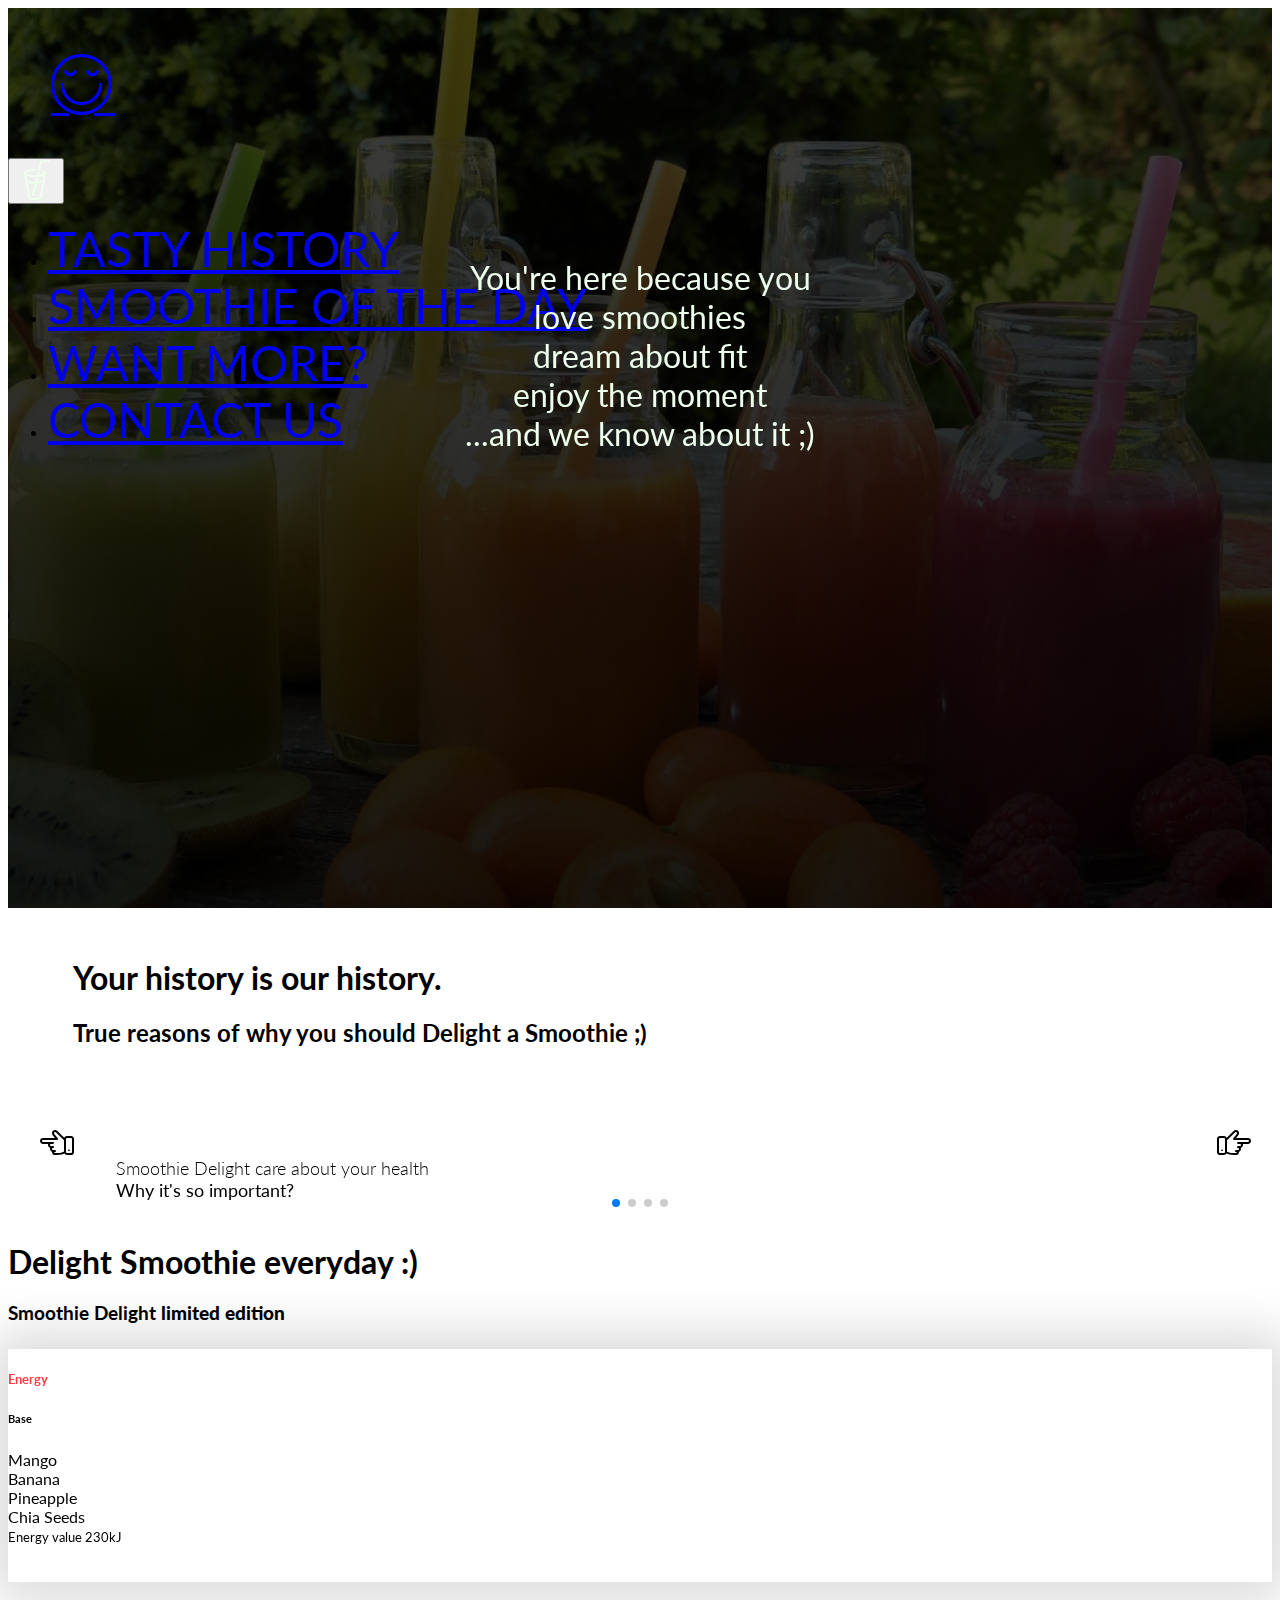
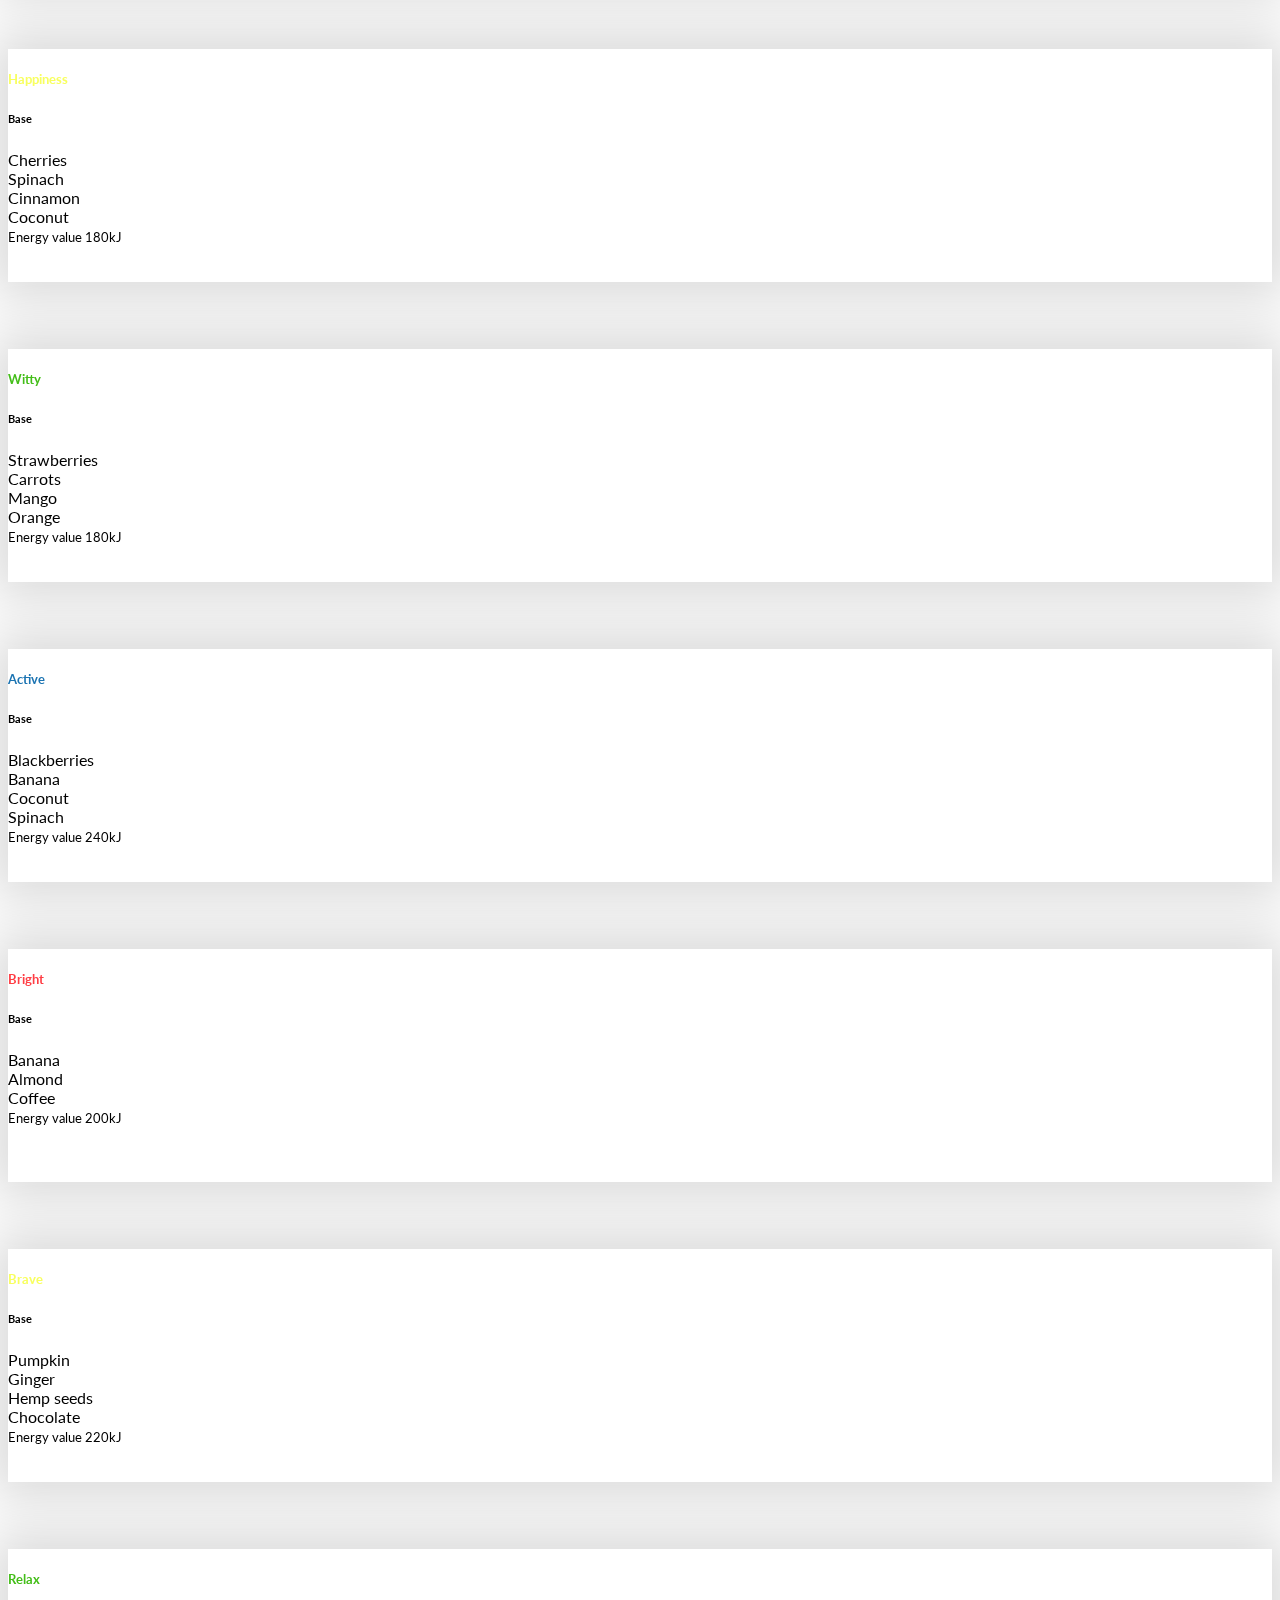
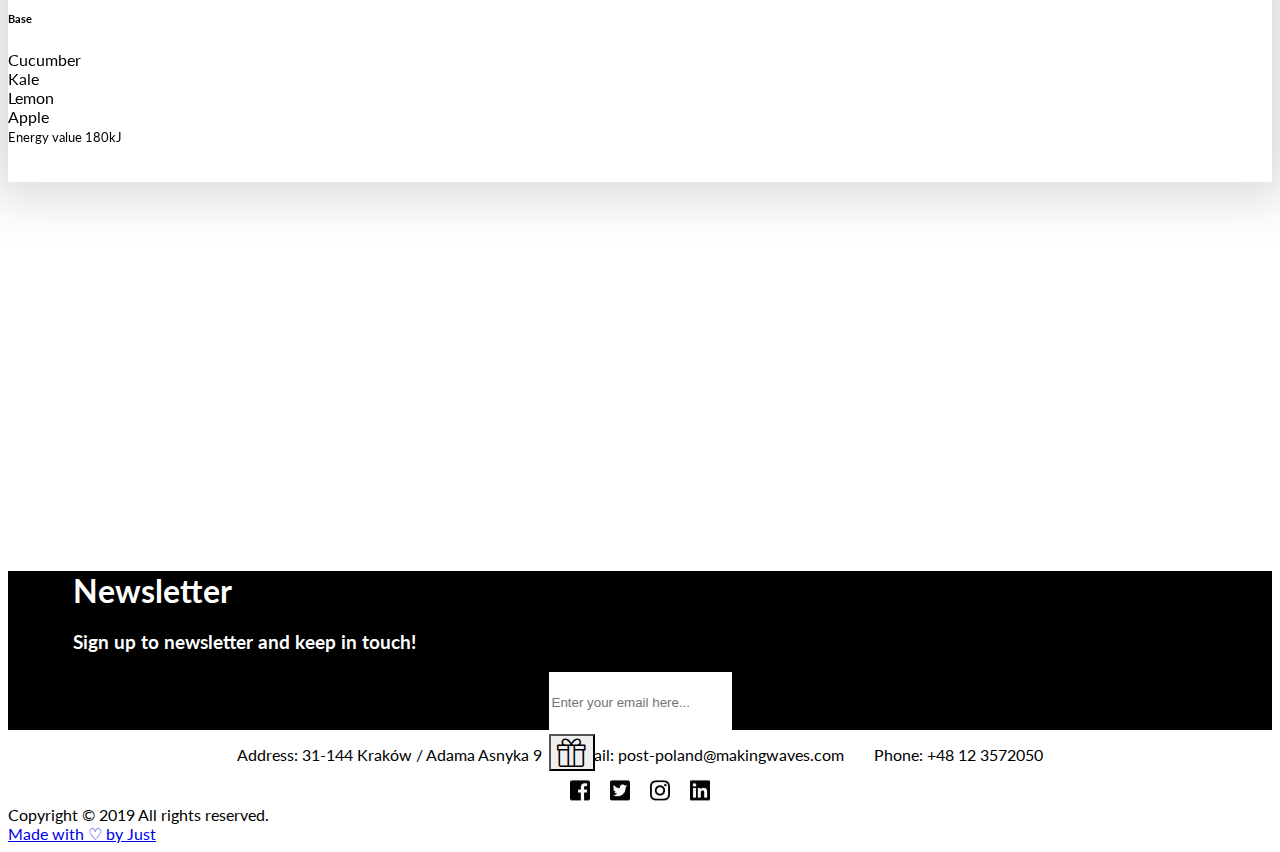
==== Task-1-Design-&-Code/index.html @ 05c93816 "first commit" ====
<!DOCTYPE html>
<html lang="en">
<head>
    <meta charset="UTF-8">
    <meta name="viewport" content="width=device-width, initial-scale=1, shrink-to-fit=no">
    <meta http-equiv="X-UA-Compatible" content="ie=edge">
    <title>Smoothie Delight!</title>

    <link rel="stylesheet" href="https://stackpath.bootstrapcdn.com/bootstrap/4.2.1/css/bootstrap.min.css"
          integrity="sha384-GJzZqFGwb1QTTN6wy59ffF1BuGJpLSa9DkKMp0DgiMDm4iYMj70gZWKYbI706tWS" crossorigin="anonymous">
    <link rel="stylesheet" href="css/swiper.min.css">
    <link rel="stylesheet" href="linearicons_coders/css/linearicons.css">
    <link rel="stylesheet" href="https://fonts.googleapis.com/css?family=Lato:300,700&amp;subset=latin-ext">
    <link rel="stylesheet" href="css/layout.css">
    <link rel="stylesheet" href="css/component.css">

</head>
<body>

<header class="l-header">
    <nav class="c-navbar navbar navbar-expand-lg">
        <a class="navbar-brand" href="#"><span class="linearicons-dream h-logo-icon"></span></a>
        <button class="navbar-toggler" type="button" data-toggle="collapse" data-target="#menu"
                aria-controls="menu" aria-expanded="false" aria-label="Toggle navigation">
            <span class="h-menu-btn linearicons-glass2"></span>
        </button>
        <div class="collapse navbar-collapse col-10 justify-content-end" id="menu">
            <ul class="navbar-nav">
                <li class="nav-item">
                    <a class="nav-link h-menu-link1" href="#l-section-second">Tasty history</a>
                </li>
                <li class="nav-item">
                    <a class="nav-link h-menu-link2" href="#l-section-third">Smoothie of the day</a>
                </li>
                <li class="nav-item">
                    <a class="nav-link h-menu-link3" href="#l-section-fourth">Want more?</a>
                </li>
                <li class="nav-item">
                    <a class="nav-link h-menu-link4" href="#l-section-fifth">Contact us</a>
                </li>
            </ul>
        </div>
    </nav>
</header>
<section class="l-section-first">
    <div class="introduction">
        <span class="is-intro-text-start">You're here because you </span>
        <span class="is-reason-1">love smoothies</span>
        <span class="is-reason-2">dream about fit</span>
        <span class="is-reason-3">enjoy the moment</span>
        <span class="is-intro-text-end rollIn">...and we know about it ;)</span>
    </div>
</section>
<section class="l-section-second" id="l-section-second">
    <div class="c-product-benefits-title">
        <h1>Your history is our history.</h1>
        <h2>True reasons of why you should Delight a Smoothie ;)</h2>
    </div>
    <div class="c-product-benefits-body">
        <!--Swiper-->
        <div class="swiper-container">
            <!-- Parallax background element -->
            <div class="bg-video">
                <video class="bg-video-content" autoplay muted loop>
                    <source src="img/Innocent_Smoothies.mp4" type="video/mp4">
                </video>
            </div>
            <div class="swiper-wrapper">
                <div class="swiper-slide">
                    <!-- Each slide has parallax title -->
                    <div class="h1 title" data-swiper-parallax="-100">Smoothie Delight care about your health</div>
                    <!-- Parallax subtitle -->
                    <div class="h2 subtitle" data-swiper-parallax="-200">Why it's so important?</div>
                    <!-- And parallax text with custom transition duration -->
                    <div class="h3 text" data-swiper-parallax="-300" data-swiper-parallax-duration="600">
                        <p> Research tells us that 75% of Americans don’t eat enough fruits and veggies. </p>
                        <p>Our Smoothies are a great way to boost our servings of both.</p>
                    </div>
                </div>
                <div class="swiper-slide">
                    <!-- Each slide has parallax title -->
                    <div class="h1 title" data-swiper-parallax="-100">Need a weight-control? <p>Smoothie Delight will
                        help you slim down.</p>
                    </div>
                    <!-- Parallax subtitle -->
                    <div class="h2 subtitle" data-swiper-parallax="-200">We know how to do it.</div>
                    <!-- And parallax text with custom transition duration -->
                    <div class="h3 text" data-swiper-parallax="-300" data-swiper-parallax-duration="600">
                        <p>'If I’m feeling bloated and need a natural detox cleanse, I’ll replace 1 to 2 meals a day
                            with detox Smoothies Delight and more often than not, I can really lose weight fast.' Said
                            Audrey,
                            one of many people who we asked about their idea of keeping a good figure.
                        </p>
                    </div>
                    <!--https://loseweightbyeating.com/detox-smoothie-recipes-weight-loss-cleanse/-->
                    <!-- And parallax text with custom transition duration -->
                </div>

                <div class="swiper-slide">
                    <!-- Each slide has parallax title -->
                    <div class="h1 title" data-swiper-parallax="-100">Delicious! Smoothie for everyone :)</div>
                    <!-- Parallax subtitle -->
                    <div class="h2 subtitle" data-swiper-parallax="-200">Tasty, nutritious, irreplaceable!</div>
                    <!-- And parallax text with custom transition duration -->
                    <div class="h3 text" data-swiper-parallax="-300" data-swiper-parallax-duration="600">
                        <p>Trust me I'm a cook ;)</p>
                    </div>
                </div>

                <div class="swiper-slide">
                    <!-- Each slide has parallax title -->
                    <div class="h1 title" data-swiper-parallax="-100"><p><strong>Stay alert!</strong></p>
                        <p> Don't lose your
                            chance for a <strong>Smoothie
                                Delight! </strong></p>
                    </div>

                </div>

            </div>
            <!-- If we need pagination -->
            <div class="swiper-pagination"></div>

            <!-- If we need navigation buttons -->
            <div class="swiper-button-prev"><span class="linearicons-pointer-left2"></span></div>
            <div class="swiper-button-next"><span class="linearicons-pointer-right2"></span></div>
        </div>
    </div>
</section>
<section class="l-section-third container" id="l-section-third">
    <div class="c-smoothie-delight-series-title">
        <h1>Delight Smoothie everyday :) </h1>
        <h3>Smoothie Delight <strong>limited edition</strong></h3>
    </div>
    <div class="card-deck">
        <div class="card card-1">
            <div class="card__side card__side--front card-body">
                <h5 class="card-title">Energy</h5>
                <h6 class="card-subtitle">Base</h6>
                <ul class="card-text">
                    <li>Mango</li>
                    <li>Banana</li>
                    <li>Pineapple</li>
                    <li>Chia Seeds</li>
                </ul>
                <p class="card-text">
                    <small class="text-muted">Energy value 230kJ</small>
                </p>
            </div>
            <div class="card__side card__side--back card__side--back-1"></div>
        </div>
        <div class="card card-2">
            <div class="card__side card__side--front card-body">
                <h5 class="card-title">Happiness</h5>
                <h6 class="card-subtitle">Base</h6>
                <ul class="card-text">
                    <li>Cherries</li>
                    <li>Spinach</li>
                    <li>Cinnamon</li>
                    <li>Coconut</li>
                </ul>
                <p class="card-text">
                    <small class="text-muted">Energy value 180kJ</small>
                </p>
                <div class="card__side card__side--back card__side--back-2"></div>
            </div>
        </div>
        <div class="card card-3">
            <div class="card__side card__side--front card-body">
                <h5 class="card-title">Witty</h5>
                <h6 class="card-subtitle">Base</h6>
                <ul class="card-text">
                    <li>Strawberries</li>
                    <li>Carrots</li>
                    <li>Mango</li>
                    <li>Orange</li>
                </ul>
                <p class="card-text">
                    <small class="text-muted">Energy value 180kJ</small>
                </p>
                <div class="card__side card__side--back card__side--back-3"></div>
            </div>
        </div>
        <div class="card card-4">
            <div class="card__side card__side--front card-body">
                <h5 class="card-title">Active</h5>
                <h6 class="card-subtitle">Base</h6>
                <ul class="card-text">
                    <li>Blackberries</li>
                    <li>Banana</li>
                    <li>Coconut</li>
                    <li>Spinach</li>
                </ul>
                <p class="card-text">
                    <small class="text-muted">Energy value 240kJ</small>
                </p>
                <div class="card__side card__side--back card__side--back-4"></div>
            </div>
        </div>
        <div class="card card-5">
            <div class="card__side card__side--front card-body">
                <h5 class="card-title">Bright</h5>
                <h6 class="card-subtitle">Base</h6>
                <ul class="card-text">
                    <li>Banana</li>
                    <li>Almond</li>
                    <li>Coffee</li>
                </ul>
                <p class="card-text">
                    <small class="text-muted">Energy value 200kJ</small>
                </p>
                <div class="card__side card__side--back card__side--back-5"></div>
            </div>
        </div>
        <div class="card card-6">
            <div class="card__side card__side--front card-body">
                <h5 class="card-title">Brave</h5>
                <h6 class="card-subtitle">Base</h6>
                <ul class="card-text">
                    <li>Pumpkin</li>
                    <li>Ginger</li>
                    <li>Hemp seeds</li>
                    <li>Chocolate</li>
                </ul>
                <p class="card-text">
                    <small class="text-muted">Energy value 220kJ</small>
                </p>
                <div class="card__side card__side--back card__side--back-6"></div>
            </div>
        </div>
        <div class="card card-7">
            <div class="card__side card__side--front card-body">
                <h5 class="card-title">Relax</h5>
                <h6 class="card-subtitle">Base</h6>
                <ul class="card-text">
                    <li>Cucumber</li>
                    <li>Kale</li>
                    <li>Lemon</li>
                    <li>Apple</li>
                </ul>
                <p class="card-text">
                    <small class="text-muted">Energy value 180kJ</small>
                </p>
                <div class="card__side card__side--back card__side--back-7"></div>
            </div>
        </div>
    </div>
    <!--More info: https://helloglow.co/7-days-of-healthy-smoothies-for-breakfast/-->


    <!--    <div class="row l-section-third-holder">-->
    <!--        <h1 class="c-product-presentation">Delight Smoothie of the day</h1>-->
    <!--        <div class="col-lg-6">-->
    <!--            <div class="card card-1">-->
    <!--                <div class="card-side card-side-front">front</div>-->
    <!--                <div class="card-side card-side-back">back</div>-->
    <!--            </div>-->
    <!--            <div class="col-lg-6">-->
    <!--                <div class="card card-1">-->
    <!--                    <div class="card-side card-side-front">front</div>-->
    <!--                    <div class="card-side card-side-back">back</div>-->
    <!--                </div>-->
    <!--            </div>-->
    <!--        </div>-->

    <!--    </div>-->
</section>
<section class="l-section-fourth container-fluid" id="l-section-fourth">
    <div class="parallax"></div>

    <div class="newsletter row">
        <div class="col-6 c-smoothie-delight-newsletter-section">
            <h1>Newsletter</h1>
            <h3>Sign up to newsletter and keep in touch!</h3>
        </div>
        <div class="col-6">
            <div class="row submit-section">
                <div class="col-6 d-flex">
                    <input class="form-control" id="newsletter-email" placeholder="Enter your email here..."
                           aria-label="Enter your email here..." type="text" name="NewsletterEmail" value="">
                    <div class="newsletter-button-container">
                        <button class="btn btn-sm btn-outline-light" aria-hidden="true"
                                id="newsletter-subscribe-button" aria-describedby="newsletter-subscribe-button"
                                type="button">
                            <span class="linearicons-gift"></span>
                        </button>
                    </div>
                </div>
            </div>
        </div>
    </div>
</section>
<footer class="l-section-fifth" id="l-section-fifth">

    <div id="footer-block-about-us" class="footer-block-about-us">

        <ul class="address-container">
            <li class="address-item">
                <span>Address:</span>
                <span>31-144 Kraków / Adama Asnyka 9</span>
            </li>
            <li class="address-item">
                <span>Email: post-poland@makingwaves.com</span>
            </li>
            <li class="address-item">
                <span>Phone: +48 12 3572050</span>
            </li>
        </ul>
    </div>
    <ul class="c-socials">
        <li class="c-soc-icon facebook">
            <a href="https://www.facebook.com/MakingWavesPolska/" rel="noopener" target="_blank"
               title="Facebook">
                <img class="img-fluid socicon-facebook" src="img/fb.jpg" alt="Facebook">
            </a>
        </li>
        <li class="c-soc-icon twitter">
            <a href="https://twitter.com/making_waves" rel="noopener" target="_blank" title="Twitter">
                <img class="img-fluid socicon-twitter" src="img/tw.jpg" alt="Facebook">

            </a>
        </li>
        <li class="c-soc-icon instagram">
            <a href="https://www.instagram.com/makingwaves_pl/?utm_source=ig_profile_share&igshid=bmlgvrg6uyc"
               rel="noopener" target="_blank" title="Instagram">
                <img class="img-fluid socicon-instagram" src="img/inst.jpg" alt="Facebook">

            </a>
        </li>
        <li class="c-soc-icon linkedin">
            <a href="https://www.linkedin.com/company/making-waves-international/" rel="noopener" target="_blank"
               title="Linkedin">
                <img class="img-fluid socicon-instagram" src="img/ln.jpg" alt="Facebook">

            </a>
        </li>

    </ul>
    <div class="row footer-end">
        <span class="footer-disclaimer">Copyright &copy; 2019 All rights reserved.</span>
        <div class="company-name">
            <a href="https://justynalachcik.github.io/" target="_blank"> Made with ♡ by Just </a>
        </div>
    </div>
</footer>


<!--Scripts-->
<script src="js/public.js"></script>
<script src="js/swiper.min.js"></script>
<script>
    let swiper = new Swiper('.swiper-container', {
        speed: 600,
        parallax: true,
        pagination: {
            el: '.swiper-pagination',
            clickable: true,
        },
        autoplay: {
            delay: 10000,
        },
        navigation: {
            nextEl: '.linearicons-pointer-right2',
            prevEl: '.linearicons-pointer-left2',
        },
    });
</script>
<script type="text/javascript">
    let number = 0;

    $(document).ready(function () {
        $(window).on('scroll', function () {
            $('.l-header').toggleClass('hide', $(window).scrollTop() > number);
            nubmer = $(window).scrollTop();
        })
    });
</script>
<!-- Bootstrap -->
<script src="https://code.jquery.com/jquery-3.3.1.slim.min.js"
        integrity="sha384-q8i/X+965DzO0rT7abK41JStQIAqVgRVzpbzo5smXKp4YfRvH+8abtTE1Pi6jizo"
        crossorigin="anonymous"></script>
<script src="https://cdnjs.cloudflare.com/ajax/libs/popper.js/1.14.6/umd/popper.min.js"
        integrity="sha384-wHAiFfRlMFy6i5SRaxvfOCifBUQy1xHdJ/yoi7FRNXMRBu5WHdZYu1hA6ZOblgut"
        crossorigin="anonymous"></script>
<script src="https://stackpath.bootstrapcdn.com/bootstrap/4.2.1/js/bootstrap.min.js"
        integrity="sha384-B0UglyR+jN6CkvvICOB2joaf5I4l3gm9GU6Hc1og6Ls7i6U/mkkaduKaBhlAXv9k"
        crossorigin="anonymous"></script>
</body>
</html>
---- Task-1-Design-&-Code/linearicons_coders/css/linearicons.css ----
@font-face {
  font-family: 'Linearicons';
  // src:  url('fonts/Linearicons.eot?4t1dgh');
  // src:  url('fonts/Linearicons.eot?4t1dgh#iefix') format('embedded-opentype'),
  // url('fonts/Linearicons.ttf?4t1dgh') format('truetype'),
  // url('fonts/Linearicons.woff?4t1dgh') format('woff'),
  // url('fonts/Linearicons.svg?4t1dgh#Linearicons') format('svg');
  font-weight: normal;
  font-style: normal;

  src: url(../fonts/Linearicons.eot); /* For IE6-8 */
  src: local('Linearicons'),
  local('Linearicons'),
  url(../fonts/Linearicons.woff) format('woff'),
  url(../fonts/Linearicons.ttf) format('truetype');
}

.linearicons,

[class^="linearicons-"], [class*=" linearicons-"] {
  /* use !important to prevent issues with browser extensions that change fonts */
  font-family: 'Linearicons' !important;
  speak: none;
  font-style: normal;
  font-weight: normal;
  font-variant: normal;
  text-transform: none;
  line-height: 1;
  font-size: 30px;

  /* Better Font Rendering =========== */
  -webkit-font-smoothing: antialiased;
  -moz-osx-font-smoothing: grayscale;
}

.linearicons-home:before {
  content: "\e900";
}
.linearicons-home2:before {
  content: "\e901";
}
.linearicons-home3:before {
  content: "\e902";
}
.linearicons-home4:before {
  content: "\e903";
}
.linearicons-home5:before {
  content: "\e904";
}
.linearicons-home6:before {
  content: "\e905";
}
.linearicons-bathtub:before {
  content: "\e906";
}
.linearicons-toothbrush:before {
  content: "\e907";
}
.linearicons-bed:before {
  content: "\e908";
}
.linearicons-couch:before {
  content: "\e909";
}
.linearicons-chair:before {
  content: "\e90a";
}
.linearicons-city:before {
  content: "\e90b";
}
.linearicons-apartment:before {
  content: "\e90c";
}
.linearicons-pencil:before {
  content: "\e90d";
}
.linearicons-pencil2:before {
  content: "\e90e";
}
.linearicons-pen:before {
  content: "\e90f";
}
.linearicons-pencil3:before {
  content: "\e910";
}
.linearicons-eraser:before {
  content: "\e911";
}
.linearicons-pencil4:before {
  content: "\e912";
}
.linearicons-pencil5:before {
  content: "\e913";
}
.linearicons-feather:before {
  content: "\e914";
}
.linearicons-feather2:before {
  content: "\e915";
}
.linearicons-feather3:before {
  content: "\e916";
}
.linearicons-pen2:before {
  content: "\e917";
}
.linearicons-pen-add:before {
  content: "\e918";
}
.linearicons-pen-remove:before {
  content: "\e919";
}
.linearicons-vector:before {
  content: "\e91a";
}
.linearicons-pen3:before {
  content: "\e91b";
}
.linearicons-blog:before {
  content: "\e91c";
}
.linearicons-brush:before {
  content: "\e91d";
}
.linearicons-brush2:before {
  content: "\e91e";
}
.linearicons-spray:before {
  content: "\e91f";
}
.linearicons-paint-roller:before {
  content: "\e920";
}
.linearicons-stamp:before {
  content: "\e921";
}
.linearicons-tape:before {
  content: "\e922";
}
.linearicons-desk-tape:before {
  content: "\e923";
}
.linearicons-texture:before {
  content: "\e924";
}
.linearicons-eye-dropper:before {
  content: "\e925";
}
.linearicons-palette:before {
  content: "\e926";
}
.linearicons-color-sampler:before {
  content: "\e927";
}
.linearicons-bucket:before {
  content: "\e928";
}
.linearicons-gradient:before {
  content: "\e929";
}
.linearicons-gradient2:before {
  content: "\e92a";
}
.linearicons-magic-wand:before {
  content: "\e92b";
}
.linearicons-magnet:before {
  content: "\e92c";
}
.linearicons-pencil-ruler:before {
  content: "\e92d";
}
.linearicons-pencil-ruler2:before {
  content: "\e92e";
}
.linearicons-compass:before {
  content: "\e92f";
}
.linearicons-aim:before {
  content: "\e930";
}
.linearicons-gun:before {
  content: "\e931";
}
.linearicons-bottle:before {
  content: "\e932";
}
.linearicons-drop:before {
  content: "\e933";
}
.linearicons-drop-crossed:before {
  content: "\e934";
}
.linearicons-drop2:before {
  content: "\e935";
}
.linearicons-snow:before {
  content: "\e936";
}
.linearicons-snow2:before {
  content: "\e937";
}
.linearicons-fire:before {
  content: "\e938";
}
.linearicons-lighter:before {
  content: "\e939";
}
.linearicons-knife:before {
  content: "\e93a";
}
.linearicons-dagger:before {
  content: "\e93b";
}
.linearicons-tissue:before {
  content: "\e93c";
}
.linearicons-toilet-paper:before {
  content: "\e93d";
}
.linearicons-poop:before {
  content: "\e93e";
}
.linearicons-umbrella:before {
  content: "\e93f";
}
.linearicons-umbrella2:before {
  content: "\e940";
}
.linearicons-rain:before {
  content: "\e941";
}
.linearicons-tornado:before {
  content: "\e942";
}
.linearicons-wind:before {
  content: "\e943";
}
.linearicons-fan:before {
  content: "\e944";
}
.linearicons-contrast:before {
  content: "\e945";
}
.linearicons-sun-small:before {
  content: "\e946";
}
.linearicons-sun:before {
  content: "\e947";
}
.linearicons-sun2:before {
  content: "\e948";
}
.linearicons-moon:before {
  content: "\e949";
}
.linearicons-cloud:before {
  content: "\e94a";
}
.linearicons-cloud-upload:before {
  content: "\e94b";
}
.linearicons-cloud-download:before {
  content: "\e94c";
}
.linearicons-cloud-rain:before {
  content: "\e94d";
}
.linearicons-cloud-hailstones:before {
  content: "\e94e";
}
.linearicons-cloud-snow:before {
  content: "\e94f";
}
.linearicons-cloud-windy:before {
  content: "\e950";
}
.linearicons-sun-wind:before {
  content: "\e951";
}
.linearicons-cloud-fog:before {
  content: "\e952";
}
.linearicons-cloud-sun:before {
  content: "\e953";
}
.linearicons-cloud-lightning:before {
  content: "\e954";
}
.linearicons-cloud-sync:before {
  content: "\e955";
}
.linearicons-cloud-lock:before {
  content: "\e956";
}
.linearicons-cloud-gear:before {
  content: "\e957";
}
.linearicons-cloud-alert:before {
  content: "\e958";
}
.linearicons-cloud-check:before {
  content: "\e959";
}
.linearicons-cloud-cross:before {
  content: "\e95a";
}
.linearicons-cloud-crossed:before {
  content: "\e95b";
}
.linearicons-cloud-database:before {
  content: "\e95c";
}
.linearicons-database:before {
  content: "\e95d";
}
.linearicons-database-add:before {
  content: "\e95e";
}
.linearicons-database-remove:before {
  content: "\e95f";
}
.linearicons-database-lock:before {
  content: "\e960";
}
.linearicons-database-refresh:before {
  content: "\e961";
}
.linearicons-database-check:before {
  content: "\e962";
}
.linearicons-database-history:before {
  content: "\e963";
}
.linearicons-database-upload:before {
  content: "\e964";
}
.linearicons-database-download:before {
  content: "\e965";
}
.linearicons-server:before {
  content: "\e966";
}
.linearicons-shield:before {
  content: "\e967";
}
.linearicons-shield-check:before {
  content: "\e968";
}
.linearicons-shield-alert:before {
  content: "\e969";
}
.linearicons-shield-cross:before {
  content: "\e96a";
}
.linearicons-lock:before {
  content: "\e96b";
}
.linearicons-rotation-lock:before {
  content: "\e96c";
}
.linearicons-unlock:before {
  content: "\e96d";
}
.linearicons-key:before {
  content: "\e96e";
}
.linearicons-key-hole:before {
  content: "\e96f";
}
.linearicons-toggle-off:before {
  content: "\e970";
}
.linearicons-toggle-on:before {
  content: "\e971";
}
.linearicons-cog:before {
  content: "\e972";
}
.linearicons-cog2:before {
  content: "\e973";
}
.linearicons-wrench:before {
  content: "\e974";
}
.linearicons-screwdriver:before {
  content: "\e975";
}
.linearicons-hammer-wrench:before {
  content: "\e976";
}
.linearicons-hammer:before {
  content: "\e977";
}
.linearicons-saw:before {
  content: "\e978";
}
.linearicons-axe:before {
  content: "\e979";
}
.linearicons-axe2:before {
  content: "\e97a";
}
.linearicons-shovel:before {
  content: "\e97b";
}
.linearicons-pickaxe:before {
  content: "\e97c";
}
.linearicons-factory:before {
  content: "\e97d";
}
.linearicons-factory2:before {
  content: "\e97e";
}
.linearicons-recycle:before {
  content: "\e97f";
}
.linearicons-trash:before {
  content: "\e980";
}
.linearicons-trash2:before {
  content: "\e981";
}
.linearicons-trash3:before {
  content: "\e982";
}
.linearicons-broom:before {
  content: "\e983";
}
.linearicons-game:before {
  content: "\e984";
}
.linearicons-gamepad:before {
  content: "\e985";
}
.linearicons-joystick:before {
  content: "\e986";
}
.linearicons-dice:before {
  content: "\e987";
}
.linearicons-spades:before {
  content: "\e988";
}
.linearicons-diamonds:before {
  content: "\e989";
}
.linearicons-clubs:before {
  content: "\e98a";
}
.linearicons-hearts:before {
  content: "\e98b";
}
.linearicons-heart:before {
  content: "\e98c";
}
.linearicons-star:before {
  content: "\e98d";
}
.linearicons-star-half:before {
  content: "\e98e";
}
.linearicons-star-empty:before {
  content: "\e98f";
}
.linearicons-flag:before {
  content: "\e990";
}
.linearicons-flag2:before {
  content: "\e991";
}
.linearicons-flag3:before {
  content: "\e992";
}
.linearicons-mailbox-full:before {
  content: "\e993";
}
.linearicons-mailbox-empty:before {
  content: "\e994";
}
.linearicons-at-sign:before {
  content: "\e995";
}
.linearicons-envelope:before {
  content: "\e996";
}
.linearicons-envelope-open:before {
  content: "\e997";
}
.linearicons-paperclip:before {
  content: "\e998";
}
.linearicons-paper-plane:before {
  content: "\e999";
}
.linearicons-reply:before {
  content: "\e99a";
}
.linearicons-reply-all:before {
  content: "\e99b";
}
.linearicons-inbox:before {
  content: "\e99c";
}
.linearicons-inbox2:before {
  content: "\e99d";
}
.linearicons-outbox:before {
  content: "\e99e";
}
.linearicons-box:before {
  content: "\e99f";
}
.linearicons-archive:before {
  content: "\e9a0";
}
.linearicons-archive2:before {
  content: "\e9a1";
}
.linearicons-drawers:before {
  content: "\e9a2";
}
.linearicons-drawers2:before {
  content: "\e9a3";
}
.linearicons-drawers3:before {
  content: "\e9a4";
}
.linearicons-eye:before {
  content: "\e9a5";
}
.linearicons-eye-crossed:before {
  content: "\e9a6";
}
.linearicons-eye-plus:before {
  content: "\e9a7";
}
.linearicons-eye-minus:before {
  content: "\e9a8";
}
.linearicons-binoculars:before {
  content: "\e9a9";
}
.linearicons-binoculars2:before {
  content: "\e9aa";
}
.linearicons-hdd:before {
  content: "\e9ab";
}
.linearicons-hdd-down:before {
  content: "\e9ac";
}
.linearicons-hdd-up:before {
  content: "\e9ad";
}
.linearicons-floppy-disk:before {
  content: "\e9ae";
}
.linearicons-disc:before {
  content: "\e9af";
}
.linearicons-tape2:before {
  content: "\e9b0";
}
.linearicons-printer:before {
  content: "\e9b1";
}
.linearicons-shredder:before {
  content: "\e9b2";
}
.linearicons-file-empty:before {
  content: "\e9b3";
}
.linearicons-file-add:before {
  content: "\e9b4";
}
.linearicons-file-check:before {
  content: "\e9b5";
}
.linearicons-file-lock:before {
  content: "\e9b6";
}
.linearicons-files:before {
  content: "\e9b7";
}
.linearicons-copy:before {
  content: "\e9b8";
}
.linearicons-compare:before {
  content: "\e9b9";
}
.linearicons-folder:before {
  content: "\e9ba";
}
.linearicons-folder-search:before {
  content: "\e9bb";
}
.linearicons-folder-plus:before {
  content: "\e9bc";
}
.linearicons-folder-minus:before {
  content: "\e9bd";
}
.linearicons-folder-download:before {
  content: "\e9be";
}
.linearicons-folder-upload:before {
  content: "\e9bf";
}
.linearicons-folder-star:before {
  content: "\e9c0";
}
.linearicons-folder-heart:before {
  content: "\e9c1";
}
.linearicons-folder-user:before {
  content: "\e9c2";
}
.linearicons-folder-shared:before {
  content: "\e9c3";
}
.linearicons-folder-music:before {
  content: "\e9c4";
}
.linearicons-folder-picture:before {
  content: "\e9c5";
}
.linearicons-folder-film:before {
  content: "\e9c6";
}
.linearicons-scissors:before {
  content: "\e9c7";
}
.linearicons-paste:before {
  content: "\e9c8";
}
.linearicons-clipboard-empty:before {
  content: "\e9c9";
}
.linearicons-clipboard-pencil:before {
  content: "\e9ca";
}
.linearicons-clipboard-text:before {
  content: "\e9cb";
}
.linearicons-clipboard-check:before {
  content: "\e9cc";
}
.linearicons-clipboard-down:before {
  content: "\e9cd";
}
.linearicons-clipboard-left:before {
  content: "\e9ce";
}
.linearicons-clipboard-alert:before {
  content: "\e9cf";
}
.linearicons-clipboard-user:before {
  content: "\e9d0";
}
.linearicons-register:before {
  content: "\e9d1";
}
.linearicons-enter:before {
  content: "\e9d2";
}
.linearicons-exit:before {
  content: "\e9d3";
}
.linearicons-papers:before {
  content: "\e9d4";
}
.linearicons-news:before {
  content: "\e9d5";
}
.linearicons-reading:before {
  content: "\e9d6";
}
.linearicons-typewriter:before {
  content: "\e9d7";
}
.linearicons-document:before {
  content: "\e9d8";
}
.linearicons-document2:before {
  content: "\e9d9";
}
.linearicons-graduation-hat:before {
  content: "\e9da";
}
.linearicons-license:before {
  content: "\e9db";
}
.linearicons-license2:before {
  content: "\e9dc";
}
.linearicons-medal-empty:before {
  content: "\e9dd";
}
.linearicons-medal-first:before {
  content: "\e9de";
}
.linearicons-medal-second:before {
  content: "\e9df";
}
.linearicons-medal-third:before {
  content: "\e9e0";
}
.linearicons-podium:before {
  content: "\e9e1";
}
.linearicons-trophy:before {
  content: "\e9e2";
}
.linearicons-trophy2:before {
  content: "\e9e3";
}
.linearicons-music-note:before {
  content: "\e9e4";
}
.linearicons-music-note2:before {
  content: "\e9e5";
}
.linearicons-music-note3:before {
  content: "\e9e6";
}
.linearicons-playlist:before {
  content: "\e9e7";
}
.linearicons-playlist-add:before {
  content: "\e9e8";
}
.linearicons-guitar:before {
  content: "\e9e9";
}
.linearicons-trumpet:before {
  content: "\e9ea";
}
.linearicons-album:before {
  content: "\e9eb";
}
.linearicons-shuffle:before {
  content: "\e9ec";
}
.linearicons-repeat-one:before {
  content: "\e9ed";
}
.linearicons-repeat:before {
  content: "\e9ee";
}
.linearicons-headphones:before {
  content: "\e9ef";
}
.linearicons-headset:before {
  content: "\e9f0";
}
.linearicons-loudspeaker:before {
  content: "\e9f1";
}
.linearicons-equalizer:before {
  content: "\e9f2";
}
.linearicons-theater:before {
  content: "\e9f3";
}
.linearicons-3d-glasses:before {
  content: "\e9f4";
}
.linearicons-ticket:before {
  content: "\e9f5";
}
.linearicons-presentation:before {
  content: "\e9f6";
}
.linearicons-play:before {
  content: "\e9f7";
}
.linearicons-film-play:before {
  content: "\e9f8";
}
.linearicons-clapboard-play:before {
  content: "\e9f9";
}
.linearicons-media:before {
  content: "\e9fa";
}
.linearicons-film:before {
  content: "\e9fb";
}
.linearicons-film2:before {
  content: "\e9fc";
}
.linearicons-surveillance:before {
  content: "\e9fd";
}
.linearicons-surveillance2:before {
  content: "\e9fe";
}
.linearicons-camera:before {
  content: "\e9ff";
}
.linearicons-camera-crossed:before {
  content: "\ea00";
}
.linearicons-camera-play:before {
  content: "\ea01";
}
.linearicons-time-lapse:before {
  content: "\ea02";
}
.linearicons-record:before {
  content: "\ea03";
}
.linearicons-camera2:before {
  content: "\ea04";
}
.linearicons-camera-flip:before {
  content: "\ea05";
}
.linearicons-panorama:before {
  content: "\ea06";
}
.linearicons-time-lapse2:before {
  content: "\ea07";
}
.linearicons-shutter:before {
  content: "\ea08";
}
.linearicons-shutter2:before {
  content: "\ea09";
}
.linearicons-face-detection:before {
  content: "\ea0a";
}
.linearicons-flare:before {
  content: "\ea0b";
}
.linearicons-convex:before {
  content: "\ea0c";
}
.linearicons-concave:before {
  content: "\ea0d";
}
.linearicons-picture:before {
  content: "\ea0e";
}
.linearicons-picture2:before {
  content: "\ea0f";
}
.linearicons-picture3:before {
  content: "\ea10";
}
.linearicons-pictures:before {
  content: "\ea11";
}
.linearicons-book:before {
  content: "\ea12";
}
.linearicons-audio-book:before {
  content: "\ea13";
}
.linearicons-book2:before {
  content: "\ea14";
}
.linearicons-bookmark:before {
  content: "\ea15";
}
.linearicons-bookmark2:before {
  content: "\ea16";
}
.linearicons-label:before {
  content: "\ea17";
}
.linearicons-library:before {
  content: "\ea18";
}
.linearicons-library2:before {
  content: "\ea19";
}
.linearicons-contacts:before {
  content: "\ea1a";
}
.linearicons-profile:before {
  content: "\ea1b";
}
.linearicons-portrait:before {
  content: "\ea1c";
}
.linearicons-portrait2:before {
  content: "\ea1d";
}
.linearicons-user:before {
  content: "\ea1e";
}
.linearicons-user-plus:before {
  content: "\ea1f";
}
.linearicons-user-minus:before {
  content: "\ea20";
}
.linearicons-user-lock:before {
  content: "\ea21";
}
.linearicons-users:before {
  content: "\ea22";
}
.linearicons-users2:before {
  content: "\ea23";
}
.linearicons-users-plus:before {
  content: "\ea24";
}
.linearicons-users-minus:before {
  content: "\ea25";
}
.linearicons-group-work:before {
  content: "\ea26";
}
.linearicons-woman:before {
  content: "\ea27";
}
.linearicons-man:before {
  content: "\ea28";
}
.linearicons-baby:before {
  content: "\ea29";
}
.linearicons-baby2:before {
  content: "\ea2a";
}
.linearicons-baby3:before {
  content: "\ea2b";
}
.linearicons-baby-bottle:before {
  content: "\ea2c";
}
.linearicons-walk:before {
  content: "\ea2d";
}
.linearicons-hand-waving:before {
  content: "\ea2e";
}
.linearicons-jump:before {
  content: "\ea2f";
}
.linearicons-run:before {
  content: "\ea30";
}
.linearicons-woman2:before {
  content: "\ea31";
}
.linearicons-man2:before {
  content: "\ea32";
}
.linearicons-man-woman:before {
  content: "\ea33";
}
.linearicons-height:before {
  content: "\ea34";
}
.linearicons-weight:before {
  content: "\ea35";
}
.linearicons-scale:before {
  content: "\ea36";
}
.linearicons-button:before {
  content: "\ea37";
}
.linearicons-bow-tie:before {
  content: "\ea38";
}
.linearicons-tie:before {
  content: "\ea39";
}
.linearicons-socks:before {
  content: "\ea3a";
}
.linearicons-shoe:before {
  content: "\ea3b";
}
.linearicons-shoes:before {
  content: "\ea3c";
}
.linearicons-hat:before {
  content: "\ea3d";
}
.linearicons-pants:before {
  content: "\ea3e";
}
.linearicons-shorts:before {
  content: "\ea3f";
}
.linearicons-flip-flops:before {
  content: "\ea40";
}
.linearicons-shirt:before {
  content: "\ea41";
}
.linearicons-hanger:before {
  content: "\ea42";
}
.linearicons-laundry:before {
  content: "\ea43";
}
.linearicons-store:before {
  content: "\ea44";
}
.linearicons-haircut:before {
  content: "\ea45";
}
.linearicons-store-24:before {
  content: "\ea46";
}
.linearicons-barcode:before {
  content: "\ea47";
}
.linearicons-barcode2:before {
  content: "\ea48";
}
.linearicons-barcode3:before {
  content: "\ea49";
}
.linearicons-cashier:before {
  content: "\ea4a";
}
.linearicons-bag:before {
  content: "\ea4b";
}
.linearicons-bag2:before {
  content: "\ea4c";
}
.linearicons-cart:before {
  content: "\ea4d";
}
.linearicons-cart-empty:before {
  content: "\ea4e";
}
.linearicons-cart-full:before {
  content: "\ea4f";
}
.linearicons-cart-plus:before {
  content: "\ea50";
}
.linearicons-cart-plus2:before {
  content: "\ea51";
}
.linearicons-cart-add:before {
  content: "\ea52";
}
.linearicons-cart-remove:before {
  content: "\ea53";
}
.linearicons-cart-exchange:before {
  content: "\ea54";
}
.linearicons-tag:before {
  content: "\ea55";
}
.linearicons-tags:before {
  content: "\ea56";
}
.linearicons-receipt:before {
  content: "\ea57";
}
.linearicons-wallet:before {
  content: "\ea58";
}
.linearicons-credit-card:before {
  content: "\ea59";
}
.linearicons-cash-dollar:before {
  content: "\ea5a";
}
.linearicons-cash-euro:before {
  content: "\ea5b";
}
.linearicons-cash-pound:before {
  content: "\ea5c";
}
.linearicons-cash-yen:before {
  content: "\ea5d";
}
.linearicons-bag-dollar:before {
  content: "\ea5e";
}
.linearicons-bag-euro:before {
  content: "\ea5f";
}
.linearicons-bag-pound:before {
  content: "\ea60";
}
.linearicons-bag-yen:before {
  content: "\ea61";
}
.linearicons-coin-dollar:before {
  content: "\ea62";
}
.linearicons-coin-euro:before {
  content: "\ea63";
}
.linearicons-coin-pound:before {
  content: "\ea64";
}
.linearicons-coin-yen:before {
  content: "\ea65";
}
.linearicons-calculator:before {
  content: "\ea66";
}
.linearicons-calculator2:before {
  content: "\ea67";
}
.linearicons-abacus:before {
  content: "\ea68";
}
.linearicons-vault:before {
  content: "\ea69";
}
.linearicons-telephone:before {
  content: "\ea6a";
}
.linearicons-phone-lock:before {
  content: "\ea6b";
}
.linearicons-phone-wave:before {
  content: "\ea6c";
}
.linearicons-phone-pause:before {
  content: "\ea6d";
}
.linearicons-phone-outgoing:before {
  content: "\ea6e";
}
.linearicons-phone-incoming:before {
  content: "\ea6f";
}
.linearicons-phone-in-out:before {
  content: "\ea70";
}
.linearicons-phone-error:before {
  content: "\ea71";
}
.linearicons-phone-sip:before {
  content: "\ea72";
}
.linearicons-phone-plus:before {
  content: "\ea73";
}
.linearicons-phone-minus:before {
  content: "\ea74";
}
.linearicons-voicemail:before {
  content: "\ea75";
}
.linearicons-dial:before {
  content: "\ea76";
}
.linearicons-telephone2:before {
  content: "\ea77";
}
.linearicons-pushpin:before {
  content: "\ea78";
}
.linearicons-pushpin2:before {
  content: "\ea79";
}
.linearicons-map-marker:before {
  content: "\ea7a";
}
.linearicons-map-marker-user:before {
  content: "\ea7b";
}
.linearicons-map-marker-down:before {
  content: "\ea7c";
}
.linearicons-map-marker-check:before {
  content: "\ea7d";
}
.linearicons-map-marker-crossed:before {
  content: "\ea7e";
}
.linearicons-radar:before {
  content: "\ea7f";
}
.linearicons-compass2:before {
  content: "\ea80";
}
.linearicons-map:before {
  content: "\ea81";
}
.linearicons-map2:before {
  content: "\ea82";
}
.linearicons-location:before {
  content: "\ea83";
}
.linearicons-road-sign:before {
  content: "\ea84";
}
.linearicons-calendar-empty:before {
  content: "\ea85";
}
.linearicons-calendar-check:before {
  content: "\ea86";
}
.linearicons-calendar-cross:before {
  content: "\ea87";
}
.linearicons-calendar-31:before {
  content: "\ea88";
}
.linearicons-calendar-full:before {
  content: "\ea89";
}
.linearicons-calendar-insert:before {
  content: "\ea8a";
}
.linearicons-calendar-text:before {
  content: "\ea8b";
}
.linearicons-calendar-user:before {
  content: "\ea8c";
}
.linearicons-mouse:before {
  content: "\ea8d";
}
.linearicons-mouse-left:before {
  content: "\ea8e";
}
.linearicons-mouse-right:before {
  content: "\ea8f";
}
.linearicons-mouse-both:before {
  content: "\ea90";
}
.linearicons-keyboard:before {
  content: "\ea91";
}
.linearicons-keyboard-up:before {
  content: "\ea92";
}
.linearicons-keyboard-down:before {
  content: "\ea93";
}
.linearicons-delete:before {
  content: "\ea94";
}
.linearicons-spell-check:before {
  content: "\ea95";
}
.linearicons-escape:before {
  content: "\ea96";
}
.linearicons-enter2:before {
  content: "\ea97";
}
.linearicons-screen:before {
  content: "\ea98";
}
.linearicons-aspect-ratio:before {
  content: "\ea99";
}
.linearicons-signal:before {
  content: "\ea9a";
}
.linearicons-signal-lock:before {
  content: "\ea9b";
}
.linearicons-signal-80:before {
  content: "\ea9c";
}
.linearicons-signal-60:before {
  content: "\ea9d";
}
.linearicons-signal-40:before {
  content: "\ea9e";
}
.linearicons-signal-20:before {
  content: "\ea9f";
}
.linearicons-signal-0:before {
  content: "\eaa0";
}
.linearicons-signal-blocked:before {
  content: "\eaa1";
}
.linearicons-sim:before {
  content: "\eaa2";
}
.linearicons-flash-memory:before {
  content: "\eaa3";
}
.linearicons-usb-drive:before {
  content: "\eaa4";
}
.linearicons-phone:before {
  content: "\eaa5";
}
.linearicons-smartphone:before {
  content: "\eaa6";
}
.linearicons-smartphone-notification:before {
  content: "\eaa7";
}
.linearicons-smartphone-vibration:before {
  content: "\eaa8";
}
.linearicons-smartphone-embed:before {
  content: "\eaa9";
}
.linearicons-smartphone-waves:before {
  content: "\eaaa";
}
.linearicons-tablet:before {
  content: "\eaab";
}
.linearicons-tablet2:before {
  content: "\eaac";
}
.linearicons-laptop:before {
  content: "\eaad";
}
.linearicons-laptop-phone:before {
  content: "\eaae";
}
.linearicons-desktop:before {
  content: "\eaaf";
}
.linearicons-launch:before {
  content: "\eab0";
}
.linearicons-new-tab:before {
  content: "\eab1";
}
.linearicons-window:before {
  content: "\eab2";
}
.linearicons-cable:before {
  content: "\eab3";
}
.linearicons-cable2:before {
  content: "\eab4";
}
.linearicons-tv:before {
  content: "\eab5";
}
.linearicons-radio:before {
  content: "\eab6";
}
.linearicons-remote-control:before {
  content: "\eab7";
}
.linearicons-power-switch:before {
  content: "\eab8";
}
.linearicons-power:before {
  content: "\eab9";
}
.linearicons-power-crossed:before {
  content: "\eaba";
}
.linearicons-flash-auto:before {
  content: "\eabb";
}
.linearicons-lamp:before {
  content: "\eabc";
}
.linearicons-flashlight:before {
  content: "\eabd";
}
.linearicons-lampshade:before {
  content: "\eabe";
}
.linearicons-cord:before {
  content: "\eabf";
}
.linearicons-outlet:before {
  content: "\eac0";
}
.linearicons-battery-power:before {
  content: "\eac1";
}
.linearicons-battery-empty:before {
  content: "\eac2";
}
.linearicons-battery-alert:before {
  content: "\eac3";
}
.linearicons-battery-error:before {
  content: "\eac4";
}
.linearicons-battery-low1:before {
  content: "\eac5";
}
.linearicons-battery-low2:before {
  content: "\eac6";
}
.linearicons-battery-low3:before {
  content: "\eac7";
}
.linearicons-battery-mid1:before {
  content: "\eac8";
}
.linearicons-battery-mid2:before {
  content: "\eac9";
}
.linearicons-battery-mid3:before {
  content: "\eaca";
}
.linearicons-battery-full:before {
  content: "\eacb";
}
.linearicons-battery-charging:before {
  content: "\eacc";
}
.linearicons-battery-charging2:before {
  content: "\eacd";
}
.linearicons-battery-charging3:before {
  content: "\eace";
}
.linearicons-battery-charging4:before {
  content: "\eacf";
}
.linearicons-battery-charging5:before {
  content: "\ead0";
}
.linearicons-battery-charging6:before {
  content: "\ead1";
}
.linearicons-battery-charging7:before {
  content: "\ead2";
}
.linearicons-chip:before {
  content: "\ead3";
}
.linearicons-chip-x64:before {
  content: "\ead4";
}
.linearicons-chip-x86:before {
  content: "\ead5";
}
.linearicons-bubble:before {
  content: "\ead6";
}
.linearicons-bubbles:before {
  content: "\ead7";
}
.linearicons-bubble-dots:before {
  content: "\ead8";
}
.linearicons-bubble-alert:before {
  content: "\ead9";
}
.linearicons-bubble-question:before {
  content: "\eada";
}
.linearicons-bubble-text:before {
  content: "\eadb";
}
.linearicons-bubble-pencil:before {
  content: "\eadc";
}
.linearicons-bubble-picture:before {
  content: "\eadd";
}
.linearicons-bubble-video:before {
  content: "\eade";
}
.linearicons-bubble-user:before {
  content: "\eadf";
}
.linearicons-bubble-quote:before {
  content: "\eae0";
}
.linearicons-bubble-heart:before {
  content: "\eae1";
}
.linearicons-bubble-emoticon:before {
  content: "\eae2";
}
.linearicons-bubble-attachment:before {
  content: "\eae3";
}
.linearicons-phone-bubble:before {
  content: "\eae4";
}
.linearicons-quote-open:before {
  content: "\eae5";
}
.linearicons-quote-close:before {
  content: "\eae6";
}
.linearicons-dna:before {
  content: "\eae7";
}
.linearicons-heart-pulse:before {
  content: "\eae8";
}
.linearicons-pulse:before {
  content: "\eae9";
}
.linearicons-syringe:before {
  content: "\eaea";
}
.linearicons-pills:before {
  content: "\eaeb";
}
.linearicons-first-aid:before {
  content: "\eaec";
}
.linearicons-lifebuoy:before {
  content: "\eaed";
}
.linearicons-bandage:before {
  content: "\eaee";
}
.linearicons-bandages:before {
  content: "\eaef";
}
.linearicons-thermometer:before {
  content: "\eaf0";
}
.linearicons-microscope:before {
  content: "\eaf1";
}
.linearicons-brain:before {
  content: "\eaf2";
}
.linearicons-beaker:before {
  content: "\eaf3";
}
.linearicons-skull:before {
  content: "\eaf4";
}
.linearicons-bone:before {
  content: "\eaf5";
}
.linearicons-construction:before {
  content: "\eaf6";
}
.linearicons-construction-cone:before {
  content: "\eaf7";
}
.linearicons-pie-chart:before {
  content: "\eaf8";
}
.linearicons-pie-chart2:before {
  content: "\eaf9";
}
.linearicons-graph:before {
  content: "\eafa";
}
.linearicons-chart-growth:before {
  content: "\eafb";
}
.linearicons-chart-bars:before {
  content: "\eafc";
}
.linearicons-chart-settings:before {
  content: "\eafd";
}
.linearicons-cake:before {
  content: "\eafe";
}
.linearicons-gift:before {
  content: "\eaff";
}
.linearicons-balloon:before {
  content: "\eb00";
}
.linearicons-rank:before {
  content: "\eb01";
}
.linearicons-rank2:before {
  content: "\eb02";
}
.linearicons-rank3:before {
  content: "\eb03";
}
.linearicons-crown:before {
  content: "\eb04";
}
.linearicons-lotus:before {
  content: "\eb05";
}
.linearicons-diamond:before {
  content: "\eb06";
}
.linearicons-diamond2:before {
  content: "\eb07";
}
.linearicons-diamond3:before {
  content: "\eb08";
}
.linearicons-diamond4:before {
  content: "\eb09";
}
.linearicons-linearicons:before {
  content: "\eb0a";
}
.linearicons-teacup:before {
  content: "\eb0b";
}
.linearicons-teapot:before {
  content: "\eb0c";
}
.linearicons-glass:before {
  content: "\eb0d";
}
.linearicons-bottle2:before {
  content: "\eb0e";
}
.linearicons-glass-cocktail:before {
  content: "\eb0f";
}
.linearicons-glass2:before {
  content: "\eb10";
}
.linearicons-dinner:before {
  content: "\eb11";
}
.linearicons-dinner2:before {
  content: "\eb12";
}
.linearicons-chef:before {
  content: "\eb13";
}
.linearicons-scale2:before {
  content: "\eb14";
}
.linearicons-egg:before {
  content: "\eb15";
}
.linearicons-egg2:before {
  content: "\eb16";
}
.linearicons-eggs:before {
  content: "\eb17";
}
.linearicons-platter:before {
  content: "\eb18";
}
.linearicons-steak:before {
  content: "\eb19";
}
.linearicons-hamburger:before {
  content: "\eb1a";
}
.linearicons-hotdog:before {
  content: "\eb1b";
}
.linearicons-pizza:before {
  content: "\eb1c";
}
.linearicons-sausage:before {
  content: "\eb1d";
}
.linearicons-chicken:before {
  content: "\eb1e";
}
.linearicons-fish:before {
  content: "\eb1f";
}
.linearicons-carrot:before {
  content: "\eb20";
}
.linearicons-cheese:before {
  content: "\eb21";
}
.linearicons-bread:before {
  content: "\eb22";
}
.linearicons-ice-cream:before {
  content: "\eb23";
}
.linearicons-ice-cream2:before {
  content: "\eb24";
}
.linearicons-candy:before {
  content: "\eb25";
}
.linearicons-lollipop:before {
  content: "\eb26";
}
.linearicons-coffee-bean:before {
  content: "\eb27";
}
.linearicons-coffee-cup:before {
  content: "\eb28";
}
.linearicons-cherry:before {
  content: "\eb29";
}
.linearicons-grapes:before {
  content: "\eb2a";
}
.linearicons-citrus:before {
  content: "\eb2b";
}
.linearicons-apple:before {
  content: "\eb2c";
}
.linearicons-leaf:before {
  content: "\eb2d";
}
.linearicons-landscape:before {
  content: "\eb2e";
}
.linearicons-pine-tree:before {
  content: "\eb2f";
}
.linearicons-tree:before {
  content: "\eb30";
}
.linearicons-cactus:before {
  content: "\eb31";
}
.linearicons-paw:before {
  content: "\eb32";
}
.linearicons-footprint:before {
  content: "\eb33";
}
.linearicons-speed-slow:before {
  content: "\eb34";
}
.linearicons-speed-medium:before {
  content: "\eb35";
}
.linearicons-speed-fast:before {
  content: "\eb36";
}
.linearicons-rocket:before {
  content: "\eb37";
}
.linearicons-hammer2:before {
  content: "\eb38";
}
.linearicons-balance:before {
  content: "\eb39";
}
.linearicons-briefcase:before {
  content: "\eb3a";
}
.linearicons-luggage-weight:before {
  content: "\eb3b";
}
.linearicons-dolly:before {
  content: "\eb3c";
}
.linearicons-plane:before {
  content: "\eb3d";
}
.linearicons-plane-crossed:before {
  content: "\eb3e";
}
.linearicons-helicopter:before {
  content: "\eb3f";
}
.linearicons-traffic-lights:before {
  content: "\eb40";
}
.linearicons-siren:before {
  content: "\eb41";
}
.linearicons-road:before {
  content: "\eb42";
}
.linearicons-engine:before {
  content: "\eb43";
}
.linearicons-oil-pressure:before {
  content: "\eb44";
}
.linearicons-coolant-temperature:before {
  content: "\eb45";
}
.linearicons-car-battery:before {
  content: "\eb46";
}
.linearicons-gas:before {
  content: "\eb47";
}
.linearicons-gallon:before {
  content: "\eb48";
}
.linearicons-transmission:before {
  content: "\eb49";
}
.linearicons-car:before {
  content: "\eb4a";
}
.linearicons-car-wash:before {
  content: "\eb4b";
}
.linearicons-car-wash2:before {
  content: "\eb4c";
}
.linearicons-bus:before {
  content: "\eb4d";
}
.linearicons-bus2:before {
  content: "\eb4e";
}
.linearicons-car2:before {
  content: "\eb4f";
}
.linearicons-parking:before {
  content: "\eb50";
}
.linearicons-car-lock:before {
  content: "\eb51";
}
.linearicons-taxi:before {
  content: "\eb52";
}
.linearicons-car-siren:before {
  content: "\eb53";
}
.linearicons-car-wash3:before {
  content: "\eb54";
}
.linearicons-car-wash4:before {
  content: "\eb55";
}
.linearicons-ambulance:before {
  content: "\eb56";
}
.linearicons-truck:before {
  content: "\eb57";
}
.linearicons-trailer:before {
  content: "\eb58";
}
.linearicons-scale-truck:before {
  content: "\eb59";
}
.linearicons-train:before {
  content: "\eb5a";
}
.linearicons-ship:before {
  content: "\eb5b";
}
.linearicons-ship2:before {
  content: "\eb5c";
}
.linearicons-anchor:before {
  content: "\eb5d";
}
.linearicons-boat:before {
  content: "\eb5e";
}
.linearicons-bicycle:before {
  content: "\eb5f";
}
.linearicons-bicycle2:before {
  content: "\eb60";
}
.linearicons-dumbbell:before {
  content: "\eb61";
}
.linearicons-bench-press:before {
  content: "\eb62";
}
.linearicons-swim:before {
  content: "\eb63";
}
.linearicons-football:before {
  content: "\eb64";
}
.linearicons-baseball-bat:before {
  content: "\eb65";
}
.linearicons-baseball:before {
  content: "\eb66";
}
.linearicons-tennis:before {
  content: "\eb67";
}
.linearicons-tennis2:before {
  content: "\eb68";
}
.linearicons-ping-pong:before {
  content: "\eb69";
}
.linearicons-hockey:before {
  content: "\eb6a";
}
.linearicons-8ball:before {
  content: "\eb6b";
}
.linearicons-bowling:before {
  content: "\eb6c";
}
.linearicons-bowling-pins:before {
  content: "\eb6d";
}
.linearicons-golf:before {
  content: "\eb6e";
}
.linearicons-golf2:before {
  content: "\eb6f";
}
.linearicons-archery:before {
  content: "\eb70";
}
.linearicons-slingshot:before {
  content: "\eb71";
}
.linearicons-soccer:before {
  content: "\eb72";
}
.linearicons-basketball:before {
  content: "\eb73";
}
.linearicons-cube:before {
  content: "\eb74";
}
.linearicons-3d-rotate:before {
  content: "\eb75";
}
.linearicons-puzzle:before {
  content: "\eb76";
}
.linearicons-glasses:before {
  content: "\eb77";
}
.linearicons-glasses2:before {
  content: "\eb78";
}
.linearicons-accessibility:before {
  content: "\eb79";
}
.linearicons-wheelchair:before {
  content: "\eb7a";
}
.linearicons-wall:before {
  content: "\eb7b";
}
.linearicons-fence:before {
  content: "\eb7c";
}
.linearicons-wall2:before {
  content: "\eb7d";
}
.linearicons-icons:before {
  content: "\eb7e";
}
.linearicons-resize-handle:before {
  content: "\eb7f";
}
.linearicons-icons2:before {
  content: "\eb80";
}
.linearicons-select:before {
  content: "\eb81";
}
.linearicons-select2:before {
  content: "\eb82";
}
.linearicons-site-map:before {
  content: "\eb83";
}
.linearicons-earth:before {
  content: "\eb84";
}
.linearicons-earth-lock:before {
  content: "\eb85";
}
.linearicons-network:before {
  content: "\eb86";
}
.linearicons-network-lock:before {
  content: "\eb87";
}
.linearicons-planet:before {
  content: "\eb88";
}
.linearicons-happy:before {
  content: "\eb89";
}
.linearicons-smile:before {
  content: "\eb8a";
}
.linearicons-grin:before {
  content: "\eb8b";
}
.linearicons-tongue:before {
  content: "\eb8c";
}
.linearicons-sad:before {
  content: "\eb8d";
}
.linearicons-wink:before {
  content: "\eb8e";
}
.linearicons-dream:before {
  content: "\eb8f";
}
.linearicons-shocked:before {
  content: "\eb90";
}
.linearicons-shocked2:before {
  content: "\eb91";
}
.linearicons-tongue2:before {
  content: "\eb92";
}
.linearicons-neutral:before {
  content: "\eb93";
}
.linearicons-happy-grin:before {
  content: "\eb94";
}
.linearicons-cool:before {
  content: "\eb95";
}
.linearicons-mad:before {
  content: "\eb96";
}
.linearicons-grin-evil:before {
  content: "\eb97";
}
.linearicons-evil:before {
  content: "\eb98";
}
.linearicons-wow:before {
  content: "\eb99";
}
.linearicons-annoyed:before {
  content: "\eb9a";
}
.linearicons-wondering:before {
  content: "\eb9b";
}
.linearicons-confused:before {
  content: "\eb9c";
}
.linearicons-zipped:before {
  content: "\eb9d";
}
.linearicons-grumpy:before {
  content: "\eb9e";
}
.linearicons-mustache:before {
  content: "\eb9f";
}
.linearicons-tombstone-hipster:before {
  content: "\eba0";
}
.linearicons-tombstone:before {
  content: "\eba1";
}
.linearicons-ghost:before {
  content: "\eba2";
}
.linearicons-ghost-hipster:before {
  content: "\eba3";
}
.linearicons-halloween:before {
  content: "\eba4";
}
.linearicons-christmas:before {
  content: "\eba5";
}
.linearicons-easter-egg:before {
  content: "\eba6";
}
.linearicons-mustache2:before {
  content: "\eba7";
}
.linearicons-mustache-glasses:before {
  content: "\eba8";
}
.linearicons-pipe:before {
  content: "\eba9";
}
.linearicons-alarm:before {
  content: "\ebaa";
}
.linearicons-alarm-add:before {
  content: "\ebab";
}
.linearicons-alarm-snooze:before {
  content: "\ebac";
}
.linearicons-alarm-ringing:before {
  content: "\ebad";
}
.linearicons-bullhorn:before {
  content: "\ebae";
}
.linearicons-hearing:before {
  content: "\ebaf";
}
.linearicons-volume-high:before {
  content: "\ebb0";
}
.linearicons-volume-medium:before {
  content: "\ebb1";
}
.linearicons-volume-low:before {
  content: "\ebb2";
}
.linearicons-volume:before {
  content: "\ebb3";
}
.linearicons-mute:before {
  content: "\ebb4";
}
.linearicons-lan:before {
  content: "\ebb5";
}
.linearicons-lan2:before {
  content: "\ebb6";
}
.linearicons-wifi:before {
  content: "\ebb7";
}
.linearicons-wifi-lock:before {
  content: "\ebb8";
}
.linearicons-wifi-blocked:before {
  content: "\ebb9";
}
.linearicons-wifi-mid:before {
  content: "\ebba";
}
.linearicons-wifi-low:before {
  content: "\ebbb";
}
.linearicons-wifi-low2:before {
  content: "\ebbc";
}
.linearicons-wifi-alert:before {
  content: "\ebbd";
}
.linearicons-wifi-alert-mid:before {
  content: "\ebbe";
}
.linearicons-wifi-alert-low:before {
  content: "\ebbf";
}
.linearicons-wifi-alert-low2:before {
  content: "\ebc0";
}
.linearicons-stream:before {
  content: "\ebc1";
}
.linearicons-stream-check:before {
  content: "\ebc2";
}
.linearicons-stream-error:before {
  content: "\ebc3";
}
.linearicons-stream-alert:before {
  content: "\ebc4";
}
.linearicons-communication:before {
  content: "\ebc5";
}
.linearicons-communication-crossed:before {
  content: "\ebc6";
}
.linearicons-broadcast:before {
  content: "\ebc7";
}
.linearicons-antenna:before {
  content: "\ebc8";
}
.linearicons-satellite:before {
  content: "\ebc9";
}
.linearicons-satellite2:before {
  content: "\ebca";
}
.linearicons-mic:before {
  content: "\ebcb";
}
.linearicons-mic-mute:before {
  content: "\ebcc";
}
.linearicons-mic2:before {
  content: "\ebcd";
}
.linearicons-spotlights:before {
  content: "\ebce";
}
.linearicons-hourglass:before {
  content: "\ebcf";
}
.linearicons-loading:before {
  content: "\ebd0";
}
.linearicons-loading2:before {
  content: "\ebd1";
}
.linearicons-loading3:before {
  content: "\ebd2";
}
.linearicons-refresh:before {
  content: "\ebd3";
}
.linearicons-refresh2:before {
  content: "\ebd4";
}
.linearicons-undo:before {
  content: "\ebd5";
}
.linearicons-redo:before {
  content: "\ebd6";
}
.linearicons-jump2:before {
  content: "\ebd7";
}
.linearicons-undo2:before {
  content: "\ebd8";
}
.linearicons-redo2:before {
  content: "\ebd9";
}
.linearicons-sync:before {
  content: "\ebda";
}
.linearicons-repeat-one2:before {
  content: "\ebdb";
}
.linearicons-sync-crossed:before {
  content: "\ebdc";
}
.linearicons-sync2:before {
  content: "\ebdd";
}
.linearicons-repeat-one3:before {
  content: "\ebde";
}
.linearicons-sync-crossed2:before {
  content: "\ebdf";
}
.linearicons-return:before {
  content: "\ebe0";
}
.linearicons-return2:before {
  content: "\ebe1";
}
.linearicons-refund:before {
  content: "\ebe2";
}
.linearicons-history:before {
  content: "\ebe3";
}
.linearicons-history2:before {
  content: "\ebe4";
}
.linearicons-self-timer:before {
  content: "\ebe5";
}
.linearicons-clock:before {
  content: "\ebe6";
}
.linearicons-clock2:before {
  content: "\ebe7";
}
.linearicons-clock3:before {
  content: "\ebe8";
}
.linearicons-watch:before {
  content: "\ebe9";
}
.linearicons-alarm2:before {
  content: "\ebea";
}
.linearicons-alarm-add2:before {
  content: "\ebeb";
}
.linearicons-alarm-remove:before {
  content: "\ebec";
}
.linearicons-alarm-check:before {
  content: "\ebed";
}
.linearicons-alarm-error:before {
  content: "\ebee";
}
.linearicons-timer:before {
  content: "\ebef";
}
.linearicons-timer-crossed:before {
  content: "\ebf0";
}
.linearicons-timer2:before {
  content: "\ebf1";
}
.linearicons-timer-crossed2:before {
  content: "\ebf2";
}
.linearicons-download:before {
  content: "\ebf3";
}
.linearicons-upload:before {
  content: "\ebf4";
}
.linearicons-download2:before {
  content: "\ebf5";
}
.linearicons-upload2:before {
  content: "\ebf6";
}
.linearicons-enter-up:before {
  content: "\ebf7";
}
.linearicons-enter-down:before {
  content: "\ebf8";
}
.linearicons-enter-left:before {
  content: "\ebf9";
}
.linearicons-enter-right:before {
  content: "\ebfa";
}
.linearicons-exit-up:before {
  content: "\ebfb";
}
.linearicons-exit-down:before {
  content: "\ebfc";
}
.linearicons-exit-left:before {
  content: "\ebfd";
}
.linearicons-exit-right:before {
  content: "\ebfe";
}
.linearicons-enter-up2:before {
  content: "\ebff";
}
.linearicons-enter-down2:before {
  content: "\ec00";
}
.linearicons-enter-vertical:before {
  content: "\ec01";
}
.linearicons-enter-left2:before {
  content: "\ec02";
}
.linearicons-enter-right2:before {
  content: "\ec03";
}
.linearicons-enter-horizontal:before {
  content: "\ec04";
}
.linearicons-exit-up2:before {
  content: "\ec05";
}
.linearicons-exit-down2:before {
  content: "\ec06";
}
.linearicons-exit-left2:before {
  content: "\ec07";
}
.linearicons-exit-right2:before {
  content: "\ec08";
}
.linearicons-cli:before {
  content: "\ec09";
}
.linearicons-bug:before {
  content: "\ec0a";
}
.linearicons-code:before {
  content: "\ec0b";
}
.linearicons-file-code:before {
  content: "\ec0c";
}
.linearicons-file-image:before {
  content: "\ec0d";
}
.linearicons-file-zip:before {
  content: "\ec0e";
}
.linearicons-file-audio:before {
  content: "\ec0f";
}
.linearicons-file-video:before {
  content: "\ec10";
}
.linearicons-file-preview:before {
  content: "\ec11";
}
.linearicons-file-charts:before {
  content: "\ec12";
}
.linearicons-file-stats:before {
  content: "\ec13";
}
.linearicons-file-spreadsheet:before {
  content: "\ec14";
}
.linearicons-link:before {
  content: "\ec15";
}
.linearicons-unlink:before {
  content: "\ec16";
}
.linearicons-link2:before {
  content: "\ec17";
}
.linearicons-unlink2:before {
  content: "\ec18";
}
.linearicons-thumbs-up:before {
  content: "\ec19";
}
.linearicons-thumbs-down:before {
  content: "\ec1a";
}
.linearicons-thumbs-up2:before {
  content: "\ec1b";
}
.linearicons-thumbs-down2:before {
  content: "\ec1c";
}
.linearicons-thumbs-up3:before {
  content: "\ec1d";
}
.linearicons-thumbs-down3:before {
  content: "\ec1e";
}
.linearicons-share:before {
  content: "\ec1f";
}
.linearicons-share2:before {
  content: "\ec20";
}
.linearicons-share3:before {
  content: "\ec21";
}
.linearicons-magnifier:before {
  content: "\ec22";
}
.linearicons-file-search:before {
  content: "\ec23";
}
.linearicons-find-replace:before {
  content: "\ec24";
}
.linearicons-zoom-in:before {
  content: "\ec25";
}
.linearicons-zoom-out:before {
  content: "\ec26";
}
.linearicons-loupe:before {
  content: "\ec27";
}
.linearicons-loupe-zoom-in:before {
  content: "\ec28";
}
.linearicons-loupe-zoom-out:before {
  content: "\ec29";
}
.linearicons-cross:before {
  content: "\ec2a";
}
.linearicons-menu:before {
  content: "\ec2b";
}
.linearicons-list:before {
  content: "\ec2c";
}
.linearicons-list2:before {
  content: "\ec2d";
}
.linearicons-list3:before {
  content: "\ec2e";
}
.linearicons-menu2:before {
  content: "\ec2f";
}
.linearicons-list4:before {
  content: "\ec30";
}
.linearicons-menu3:before {
  content: "\ec31";
}
.linearicons-exclamation:before {
  content: "\ec32";
}
.linearicons-question:before {
  content: "\ec33";
}
.linearicons-check:before {
  content: "\ec34";
}
.linearicons-cross2:before {
  content: "\ec35";
}
.linearicons-plus:before {
  content: "\ec36";
}
.linearicons-minus:before {
  content: "\ec37";
}
.linearicons-percent:before {
  content: "\ec38";
}
.linearicons-chevron-up:before {
  content: "\ec39";
}
.linearicons-chevron-down:before {
  content: "\ec3a";
}
.linearicons-chevron-left:before {
  content: "\ec3b";
}
.linearicons-chevron-right:before {
  content: "\ec3c";
}
.linearicons-chevrons-expand-vertical:before {
  content: "\ec3d";
}
.linearicons-chevrons-expand-horizontal:before {
  content: "\ec3e";
}
.linearicons-chevrons-contract-vertical:before {
  content: "\ec3f";
}
.linearicons-chevrons-contract-horizontal:before {
  content: "\ec40";
}
.linearicons-arrow-up:before {
  content: "\ec41";
}
.linearicons-arrow-down:before {
  content: "\ec42";
}
.linearicons-arrow-left:before {
  content: "\ec43";
}
.linearicons-arrow-right:before {
  content: "\ec44";
}
.linearicons-arrow-up-right:before {
  content: "\ec45";
}
.linearicons-arrows-merge:before {
  content: "\ec46";
}
.linearicons-arrows-split:before {
  content: "\ec47";
}
.linearicons-arrow-divert:before {
  content: "\ec48";
}
.linearicons-arrow-return:before {
  content: "\ec49";
}
.linearicons-expand:before {
  content: "\ec4a";
}
.linearicons-contract:before {
  content: "\ec4b";
}
.linearicons-expand2:before {
  content: "\ec4c";
}
.linearicons-contract2:before {
  content: "\ec4d";
}
.linearicons-move:before {
  content: "\ec4e";
}
.linearicons-tab:before {
  content: "\ec4f";
}
.linearicons-arrow-wave:before {
  content: "\ec50";
}
.linearicons-expand3:before {
  content: "\ec51";
}
.linearicons-expand4:before {
  content: "\ec52";
}
.linearicons-contract3:before {
  content: "\ec53";
}
.linearicons-notification:before {
  content: "\ec54";
}
.linearicons-warning:before {
  content: "\ec55";
}
.linearicons-notification-circle:before {
  content: "\ec56";
}
.linearicons-question-circle:before {
  content: "\ec57";
}
.linearicons-menu-circle:before {
  content: "\ec58";
}
.linearicons-checkmark-circle:before {
  content: "\ec59";
}
.linearicons-cross-circle:before {
  content: "\ec5a";
}
.linearicons-plus-circle:before {
  content: "\ec5b";
}
.linearicons-circle-minus:before {
  content: "\ec5c";
}
.linearicons-percent-circle:before {
  content: "\ec5d";
}
.linearicons-arrow-up-circle:before {
  content: "\ec5e";
}
.linearicons-arrow-down-circle:before {
  content: "\ec5f";
}
.linearicons-arrow-left-circle:before {
  content: "\ec60";
}
.linearicons-arrow-right-circle:before {
  content: "\ec61";
}
.linearicons-chevron-up-circle:before {
  content: "\ec62";
}
.linearicons-chevron-down-circle:before {
  content: "\ec63";
}
.linearicons-chevron-left-circle:before {
  content: "\ec64";
}
.linearicons-chevron-right-circle:before {
  content: "\ec65";
}
.linearicons-backward-circle:before {
  content: "\ec66";
}
.linearicons-first-circle:before {
  content: "\ec67";
}
.linearicons-previous-circle:before {
  content: "\ec68";
}
.linearicons-stop-circle:before {
  content: "\ec69";
}
.linearicons-play-circle:before {
  content: "\ec6a";
}
.linearicons-pause-circle:before {
  content: "\ec6b";
}
.linearicons-next-circle:before {
  content: "\ec6c";
}
.linearicons-last-circle:before {
  content: "\ec6d";
}
.linearicons-forward-circle:before {
  content: "\ec6e";
}
.linearicons-eject-circle:before {
  content: "\ec6f";
}
.linearicons-crop:before {
  content: "\ec70";
}
.linearicons-frame-expand:before {
  content: "\ec71";
}
.linearicons-frame-contract:before {
  content: "\ec72";
}
.linearicons-focus:before {
  content: "\ec73";
}
.linearicons-transform:before {
  content: "\ec74";
}
.linearicons-grid:before {
  content: "\ec75";
}
.linearicons-grid-crossed:before {
  content: "\ec76";
}
.linearicons-layers:before {
  content: "\ec77";
}
.linearicons-layers-crossed:before {
  content: "\ec78";
}
.linearicons-toggle:before {
  content: "\ec79";
}
.linearicons-rulers:before {
  content: "\ec7a";
}
.linearicons-ruler:before {
  content: "\ec7b";
}
.linearicons-funnel:before {
  content: "\ec7c";
}
.linearicons-flip-horizontal:before {
  content: "\ec7d";
}
.linearicons-flip-vertical:before {
  content: "\ec7e";
}
.linearicons-flip-horizontal2:before {
  content: "\ec7f";
}
.linearicons-flip-vertical2:before {
  content: "\ec80";
}
.linearicons-angle:before {
  content: "\ec81";
}
.linearicons-angle2:before {
  content: "\ec82";
}
.linearicons-subtract:before {
  content: "\ec83";
}
.linearicons-combine:before {
  content: "\ec84";
}
.linearicons-intersect:before {
  content: "\ec85";
}
.linearicons-exclude:before {
  content: "\ec86";
}
.linearicons-align-center-vertical:before {
  content: "\ec87";
}
.linearicons-align-right:before {
  content: "\ec88";
}
.linearicons-align-bottom:before {
  content: "\ec89";
}
.linearicons-align-left:before {
  content: "\ec8a";
}
.linearicons-align-center-horizontal:before {
  content: "\ec8b";
}
.linearicons-align-top:before {
  content: "\ec8c";
}
.linearicons-square:before {
  content: "\ec8d";
}
.linearicons-plus-square:before {
  content: "\ec8e";
}
.linearicons-minus-square:before {
  content: "\ec8f";
}
.linearicons-percent-square:before {
  content: "\ec90";
}
.linearicons-arrow-up-square:before {
  content: "\ec91";
}
.linearicons-arrow-down-square:before {
  content: "\ec92";
}
.linearicons-arrow-left-square:before {
  content: "\ec93";
}
.linearicons-arrow-right-square:before {
  content: "\ec94";
}
.linearicons-chevron-up-square:before {
  content: "\ec95";
}
.linearicons-chevron-down-square:before {
  content: "\ec96";
}
.linearicons-chevron-left-square:before {
  content: "\ec97";
}
.linearicons-chevron-right-square:before {
  content: "\ec98";
}
.linearicons-check-square:before {
  content: "\ec99";
}
.linearicons-cross-square:before {
  content: "\ec9a";
}
.linearicons-menu-square:before {
  content: "\ec9b";
}
.linearicons-prohibited:before {
  content: "\ec9c";
}
.linearicons-circle:before {
  content: "\ec9d";
}
.linearicons-radio-button:before {
  content: "\ec9e";
}
.linearicons-ligature:before {
  content: "\ec9f";
}
.linearicons-text-format:before {
  content: "\eca0";
}
.linearicons-text-format-remove:before {
  content: "\eca1";
}
.linearicons-text-size:before {
  content: "\eca2";
}
.linearicons-bold:before {
  content: "\eca3";
}
.linearicons-italic:before {
  content: "\eca4";
}
.linearicons-underline:before {
  content: "\eca5";
}
.linearicons-strikethrough:before {
  content: "\eca6";
}
.linearicons-highlight:before {
  content: "\eca7";
}
.linearicons-text-align-left:before {
  content: "\eca8";
}
.linearicons-text-align-center:before {
  content: "\eca9";
}
.linearicons-text-align-right:before {
  content: "\ecaa";
}
.linearicons-text-align-justify:before {
  content: "\ecab";
}
.linearicons-line-spacing:before {
  content: "\ecac";
}
.linearicons-indent-increase:before {
  content: "\ecad";
}
.linearicons-indent-decrease:before {
  content: "\ecae";
}
.linearicons-text-wrap:before {
  content: "\ecaf";
}
.linearicons-pilcrow:before {
  content: "\ecb0";
}
.linearicons-direction-ltr:before {
  content: "\ecb1";
}
.linearicons-direction-rtl:before {
  content: "\ecb2";
}
.linearicons-page-break:before {
  content: "\ecb3";
}
.linearicons-page-break2:before {
  content: "\ecb4";
}
.linearicons-sort-alpha-asc:before {
  content: "\ecb5";
}
.linearicons-sort-alpha-desc:before {
  content: "\ecb6";
}
.linearicons-sort-numeric-asc:before {
  content: "\ecb7";
}
.linearicons-sort-numeric-desc:before {
  content: "\ecb8";
}
.linearicons-sort-amount-asc:before {
  content: "\ecb9";
}
.linearicons-sort-amount-desc:before {
  content: "\ecba";
}
.linearicons-sort-time-asc:before {
  content: "\ecbb";
}
.linearicons-sort-time-desc:before {
  content: "\ecbc";
}
.linearicons-sigma:before {
  content: "\ecbd";
}
.linearicons-pencil-line:before {
  content: "\ecbe";
}
.linearicons-hand:before {
  content: "\ecbf";
}
.linearicons-pointer-up:before {
  content: "\ecc0";
}
.linearicons-pointer-right:before {
  content: "\ecc1";
}
.linearicons-pointer-down:before {
  content: "\ecc2";
}
.linearicons-pointer-left:before {
  content: "\ecc3";
}
.linearicons-finger-tap:before {
  content: "\ecc4";
}
.linearicons-fingers-tap:before {
  content: "\ecc5";
}
.linearicons-reminder:before {
  content: "\ecc6";
}
.linearicons-fingers-crossed:before {
  content: "\ecc7";
}
.linearicons-fingers-victory:before {
  content: "\ecc8";
}
.linearicons-gesture-zoom:before {
  content: "\ecc9";
}
.linearicons-gesture-pinch:before {
  content: "\ecca";
}
.linearicons-fingers-scroll-horizontal:before {
  content: "\eccb";
}
.linearicons-fingers-scroll-vertical:before {
  content: "\eccc";
}
.linearicons-fingers-scroll-left:before {
  content: "\eccd";
}
.linearicons-fingers-scroll-right:before {
  content: "\ecce";
}
.linearicons-hand2:before {
  content: "\eccf";
}
.linearicons-pointer-up2:before {
  content: "\ecd0";
}
.linearicons-pointer-right2:before {
  content: "\ecd1";
}
.linearicons-pointer-down2:before {
  content: "\ecd2";
}
.linearicons-pointer-left2:before {
  content: "\ecd3";
}
.linearicons-finger-tap2:before {
  content: "\ecd4";
}
.linearicons-fingers-tap2:before {
  content: "\ecd5";
}
.linearicons-reminder2:before {
  content: "\ecd6";
}
.linearicons-gesture-zoom2:before {
  content: "\ecd7";
}
.linearicons-gesture-pinch2:before {
  content: "\ecd8";
}
.linearicons-fingers-scroll-horizontal2:before {
  content: "\ecd9";
}
.linearicons-fingers-scroll-vertical2:before {
  content: "\ecda";
}
.linearicons-fingers-scroll-left2:before {
  content: "\ecdb";
}
.linearicons-fingers-scroll-right2:before {
  content: "\ecdc";
}
.linearicons-fingers-scroll-vertical3:before {
  content: "\ecdd";
}
.linearicons-border-style:before {
  content: "\ecde";
}
.linearicons-border-all:before {
  content: "\ecdf";
}
.linearicons-border-outer:before {
  content: "\ece0";
}
.linearicons-border-inner:before {
  content: "\ece1";
}
.linearicons-border-top:before {
  content: "\ece2";
}
.linearicons-border-horizontal:before {
  content: "\ece3";
}
.linearicons-border-bottom:before {
  content: "\ece4";
}
.linearicons-border-left:before {
  content: "\ece5";
}
.linearicons-border-vertical:before {
  content: "\ece6";
}
.linearicons-border-right:before {
  content: "\ece7";
}
.linearicons-border-none:before {
  content: "\ece8";
}
.linearicons-ellipsis:before {
  content: "\ece9";
}
---- Task-1-Design-&-Code/css/layout.css ----
body {
    box-sizing: border-box;
    font-family: 'Lato', sans-serif;
    font-size: 1rem;
}

body::-webkit-scrollbar {
    width: 13px;
    height: 13px;
}

body::-webkit-scrollbar-track,
body::-webkit-scrollbar-corner {
    background-color: black;
    opacity: .7;
}

body::-webkit-scrollbar-thumb {
    background-color: #1c74b2;
    border-radius: 15px;
}

.l-header {
    position: fixed;
    transition: .5s;
}

.l-header.hide {
    transform: translateY(-100%);
}

/*l-section-first*/
.l-section-first {
    height: 100vh;
    background-image: linear-gradient(to bottom, rgba(0, 0, 0, 0.75), rgba(0, 0, 0, .9)), url(../img/img1.jpg);
    background-size: cover;
    background-position: top;
}

.introduction {
    position: relative;
    top: 250px;
    text-align: center;
    color: #efef;
    font-size: 2rem;
}

/*l-section-second*/
.l-section-second {
    margin-top: 50px;
}

.swiper-container {
    text-align: center;
}

.swiper-slide {
    font-size: 18px;
    color: #fff;
    -webkit-box-sizing: border-box;
    box-sizing: border-box;
    padding: 90px 80px;
}

.bg-video {
    position: relative;
    opacity: .6;
    -webkit-background-size: cover;
    background-size: cover;
    background-position: center;
}

.swiper-wrapper {
    position: absolute;
    top: 0;
    left: calc(3% - 10px);
}

.swiper-button-prev .linearicons-pointer-left2,
.swiper-button-next .linearicons-pointer-right2 {
    font-size: 40px;
}

.swiper-slide .title,
.swiper-slide .text,
.swiper-slide .subtitle {
    color: #000;
    text-align: left;
}

.swiper-slide .title {
    font-weight: 300;
}

.swiper-slide .text {
    max-width: 400px;
    line-height: 1.3;
}

/*l-section-third*/
.card-deck {
    margin-top: 25px;
}

.card {
    height: 300px;
    -webkit-perspective: 150rem;
    perspective: 150rem;
    -moz-perspective: 150rem;
    position: relative;
    border: 0;
}

.card__side {
    min-height: 233px;
    width: 100%;
    border-radius: 0;
    -webkit-transition: all .8s ease;
    transition: all .8s ease;
    position: absolute;
    top: 0;
    left: 0;
    -webkit-backface-visibility: hidden;
    backface-visibility: hidden;
    overflow: hidden;
    -webkit-box-shadow: 0 0 3rem 1rem rgba(0, 0, 0, 0.15);
    box-shadow: 0 0 3rem 1rem rgba(0, 0, 0, 0.15);
}

.card__side--front {
    background-color: #fff;
}

.card__side--back {
    -webkit-transform: rotateY(180deg);
    transform: rotateY(180deg);
}

.card__side--back-1 {
    background-image: url(../img/D_S6.jpg);
}

.card__side--back-2 {
    background-image: url(../img/D_S3.jpg);
}

.card__side--back-3 {
    background-image: url(../img/D_S4.jpg);
}

.card__side--back-4 {
    background-image: url(../img/D_S7.jpg);
}

.card__side--back-5 {
    background-image: url(../img/D_S2.jpg);
}

.card__side--back-6 {
    background-image: url(../img/D_S1.jpg);
}

.card__side--back-7 {
    background-image: url(../img/D_S5.jpg);
}

.card:hover .card__side--front {
    -webkit-transform: rotateY(-180deg);
    transform: rotateY(-180deg);
}

.card:hover .card__side--back {
    -webkit-transform: rotateY(0);
    transform: rotateY(0);
}

/*l-section-fourth*/
.l-section-fourth {
    padding: 0;
    position: relative;
}

.parallax {
    background-image: url("../img/bg-parallax.jpg");
    min-height: 300px;
    background-attachment: fixed;
    background-position: center;
    background-repeat: no-repeat;
    background-size: cover;
}

.newsletter-properties {
    display: flex;
    justify-content: center;
}

.newsletter {
    width: 100%;
    margin: 0;
    align-items: center;
    background: #000;
    color: #fff;
}

.submit-section {
    display: flex;
    justify-content: center;
}
---- Task-1-Design-&-Code/css/component.css ----
/*l-section-first*/
a[class*="h-menu-link"] {
    transition: all .3s linear;
    text-transform: uppercase;
    font-size: 3em;
    text-align: center;
}

.h-menu-link1:hover {
    color: #FF3D44;
}

.h-menu-link2:hover {
    color: #f8ff5f;
}

.h-menu-link3:hover {
    color: #44be19;
}

.h-menu-link4:hover {
    color: #1c74b2;
}

.navbar-brand {
    display: flex;
    width: 150px;
    height: 150px;
    cursor: pointer;
    justify-content: center;
    align-items: center;
}

.h-logo-icon:before {
    font-size: 4rem;
}

.h-logo-icon:hover:before {
    content: 'Did somebody \A say smoothie...?';
    font-size: 1rem;
    text-transform: uppercase;
    text-align: center;
    white-space: pre-wrap;
    color: #e83e8c;
}

.c-navbar {
    justify-content: flex-end;
}

.c-navbar .h-menu-btn {
    font-size: 40px;
    color: #efef;
}

/*originally authored by Nick Pettit - https://github.com/nickpettit/glide */
@-webkit-keyframes rollIn {
    from {
        opacity: 0;
        -webkit-transform: translate3d(-100%, 0, 0) rotate3d(0, 0, 1, -120deg);
        transform: translate3d(-100%, 0, 0) rotate3d(0, 0, 1, -120deg);
    }

    to {
        opacity: 1;
        -webkit-transform: translate3d(0, 0, 0);
        transform: translate3d(0, 0, 0);
    }
}

@keyframes rollIn {
    from {
        opacity: 0;
        -webkit-transform: translate3d(-100%, 0, 0) rotate3d(0, 0, 1, -120deg);
        transform: translate3d(-100%, 0, 0) rotate3d(0, 0, 1, -120deg);
    }

    to {
        opacity: 1;
        -webkit-transform: translate3d(0, 0, 0);
        transform: translate3d(0, 0, 0);
    }
}

.rollIn {
    -webkit-animation-name: rollIn;
    animation-name: rollIn;
}

/*l-section-second*/
.c-product-benefits-title,
.c-smoothie-delight-newsletter-section {
    padding: 0 65px;
}

span[class*="is-reason"] {
    display: block;
}

/*l-section-third*/
.card-1 .card-title,
.card-5 .card-title {
    color: #FF3D44;
}

.card-2 .card-title,
.card-6 .card-title {
    color: #f8ff5f;
}

.card-3 .card-title,
.card-7 .card-title {
    color: #44be19;
}

.card-4 .card-title {
    color: #1c74b2;
}

.card .card-text,
.address-container,
.c-socials{
    list-style-type: none;
    margin: 0;
    padding: 0;
}

/*l-section-fourth*/
.address-container {
    display: flex;
}

.newsletter-button-container .btn {
    border-radius: 0;
}

.form-control {
    border-radius: 0;
    height: 100%;
    border: 1px solid #fff;
}

/*l-section-fifth*/
.footer-block-about-us{
    padding: 15px 50px;
    display: flex;
    justify-content: center;
}

.c-socials{
    display: flex;
    justify-content: center;
}

.c-soc-icon {
    padding: 0 10px;
}
.address-item {
    padding: 0 15px;
}
.footer-end {
    align-items: center;
    justify-content: center;
}
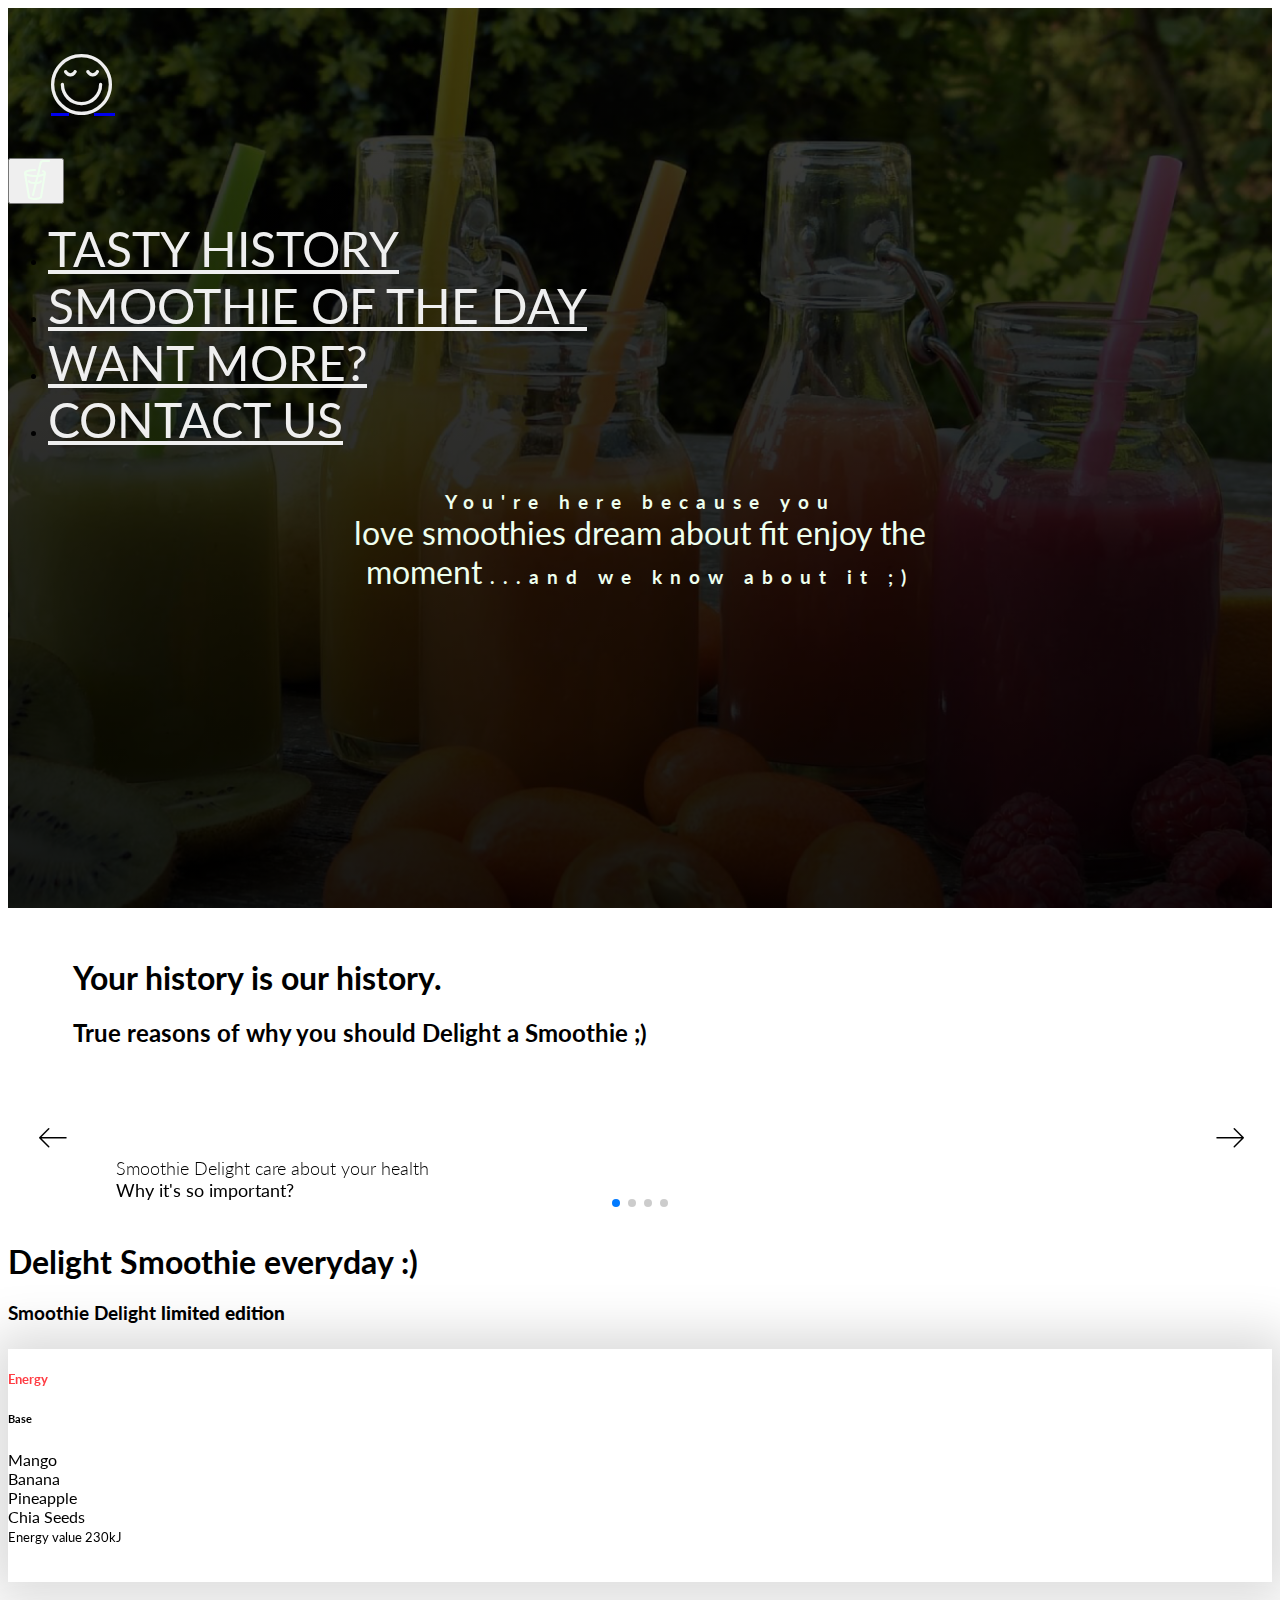
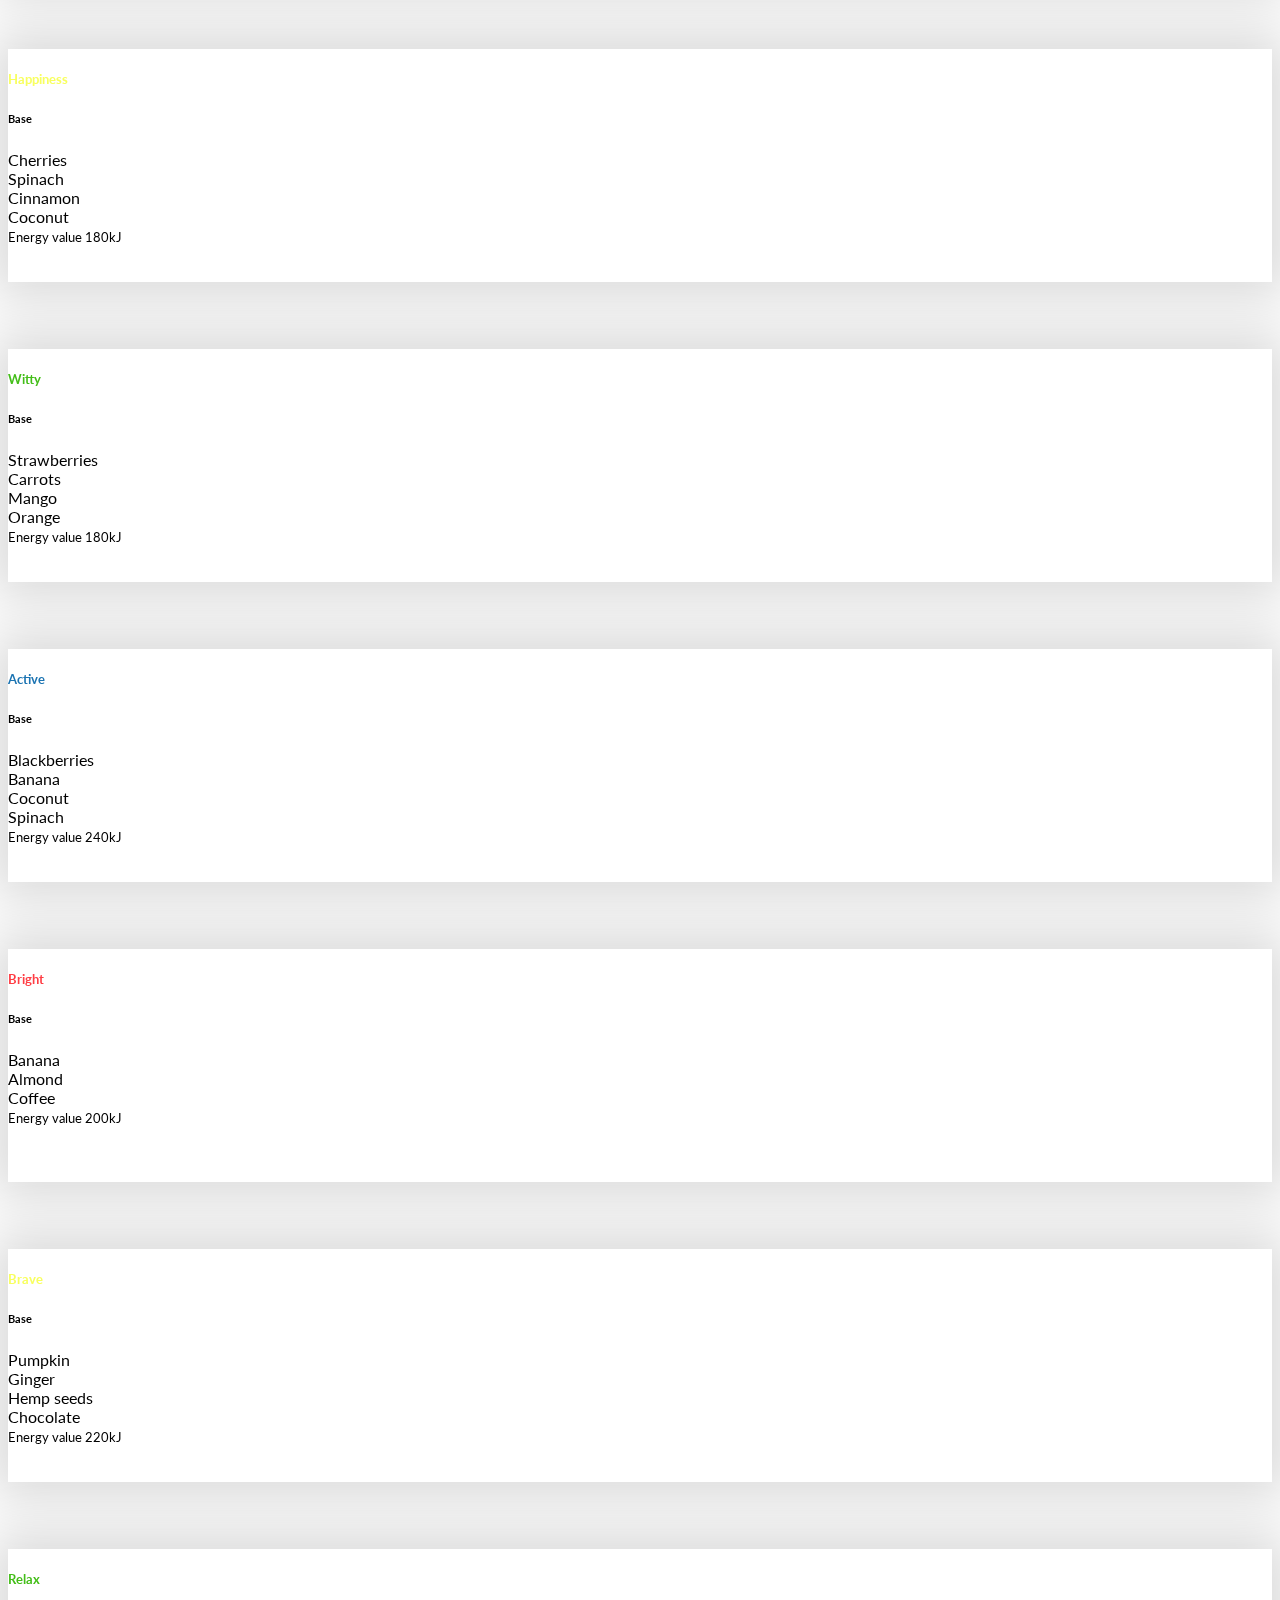
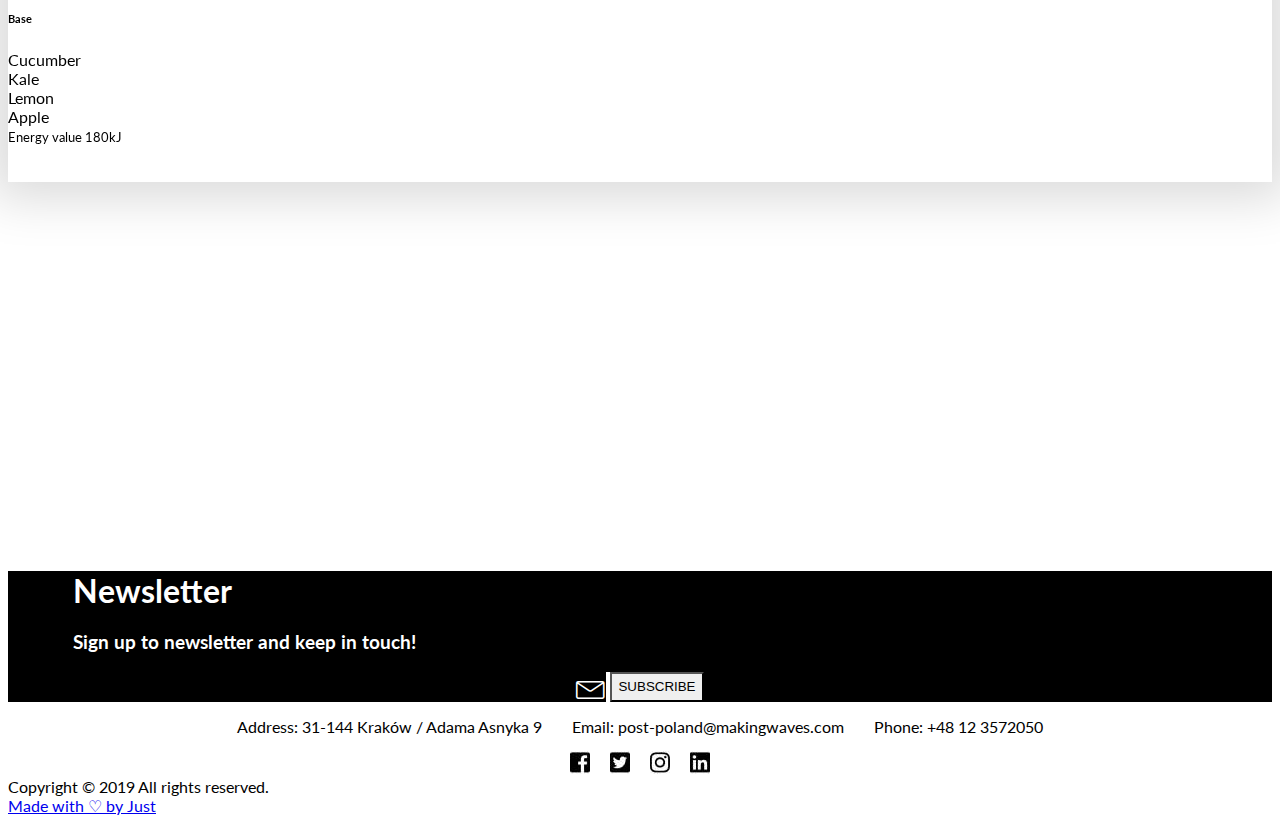
==== commit 3382acc2: "header&footer changes" ====
--- a/Task-1-Design-&-Code/index.html
+++ b/Task-1-Design-&-Code/index.html
@@ -16,279 +16,247 @@
 
 </head>
 <body>
-
-<header class="l-header">
-    <nav class="c-navbar navbar navbar-expand-lg">
-        <a class="navbar-brand" href="#"><span class="linearicons-dream h-logo-icon"></span></a>
-        <button class="navbar-toggler" type="button" data-toggle="collapse" data-target="#menu"
-                aria-controls="menu" aria-expanded="false" aria-label="Toggle navigation">
-            <span class="h-menu-btn linearicons-glass2"></span>
-        </button>
-        <div class="collapse navbar-collapse col-10 justify-content-end" id="menu">
-            <ul class="navbar-nav">
-                <li class="nav-item">
-                    <a class="nav-link h-menu-link1" href="#l-section-second">Tasty history</a>
-                </li>
-                <li class="nav-item">
-                    <a class="nav-link h-menu-link2" href="#l-section-third">Smoothie of the day</a>
-                </li>
-                <li class="nav-item">
-                    <a class="nav-link h-menu-link3" href="#l-section-fourth">Want more?</a>
-                </li>
-                <li class="nav-item">
-                    <a class="nav-link h-menu-link4" href="#l-section-fifth">Contact us</a>
-                </li>
-            </ul>
-        </div>
-    </nav>
-</header>
-<section class="l-section-first">
-    <div class="introduction">
-        <span class="is-intro-text-start">You're here because you </span>
-        <span class="is-reason-1">love smoothies</span>
-        <span class="is-reason-2">dream about fit</span>
-        <span class="is-reason-3">enjoy the moment</span>
-        <span class="is-intro-text-end rollIn">...and we know about it ;)</span>
-    </div>
-</section>
-<section class="l-section-second" id="l-section-second">
-    <div class="c-product-benefits-title">
-        <h1>Your history is our history.</h1>
-        <h2>True reasons of why you should Delight a Smoothie ;)</h2>
-    </div>
-    <div class="c-product-benefits-body">
-        <!--Swiper-->
-        <div class="swiper-container">
-            <!-- Parallax background element -->
-            <div class="bg-video">
-                <video class="bg-video-content" autoplay muted loop>
-                    <source src="img/Innocent_Smoothies.mp4" type="video/mp4">
-                </video>
-            </div>
-            <div class="swiper-wrapper">
-                <div class="swiper-slide">
-                    <!-- Each slide has parallax title -->
-                    <div class="h1 title" data-swiper-parallax="-100">Smoothie Delight care about your health</div>
-                    <!-- Parallax subtitle -->
-                    <div class="h2 subtitle" data-swiper-parallax="-200">Why it's so important?</div>
-                    <!-- And parallax text with custom transition duration -->
-                    <div class="h3 text" data-swiper-parallax="-300" data-swiper-parallax-duration="600">
-                        <p> Research tells us that 75% of Americans don’t eat enough fruits and veggies. </p>
-                        <p>Our Smoothies are a great way to boost our servings of both.</p>
+<div class="wrapper">
+    <header class="l-header">
+        <nav class="c-navbar navbar navbar-expand-lg">
+            <a class="navbar-brand" href="#"><span class="linearicons-dream h-logo-icon"></span></a>
+            <button class="navbar-toggler" type="button" data-toggle="collapse" data-target="#menu"
+                    aria-controls="menu" aria-expanded="false" aria-label="Toggle navigation">
+                <span class="h-menu-btn linearicons-glass2"></span>
+            </button>
+            <div class="collapse navbar-collapse h-collapse-navbar col-10" id="menu">
+                <ul class="navbar-nav">
+                    <li class="nav-item">
+                        <a class="nav-link h-menu-link1" href="#l-section-second">Tasty history</a>
+                    </li>
+                    <li class="nav-item">
+                        <a class="nav-link h-menu-link2" href="#l-section-third">Smoothie of the day</a>
+                    </li>
+                    <li class="nav-item">
+                        <a class="nav-link h-menu-link3" href="#l-section-fourth">Want more?</a>
+                    </li>
+                    <li class="nav-item">
+                        <a class="nav-link h-menu-link4" href="#l-section-fifth">Contact us</a>
+                    </li>
+                </ul>
+            </div>
+        </nav>
+    </header>
+    <section class="l-section-first">
+        <div class="introduction">
+            <span class="is-intro-text-start">You're here because you </span>
+            <span class="is-reason">love smoothies</span>
+            <span class="is-reason">dream about fit</span>
+            <span class="is-reason">enjoy the moment</span>
+            <span class="is-intro-text-end">...and we know about it ;)</span>
+        </div>
+    </section>
+    <section class="l-section-second" id="l-section-second">
+        <div class="c-product-benefits-title">
+            <h1>Your history is our history.</h1>
+            <h2>True reasons of why you should Delight a Smoothie ;)</h2>
+        </div>
+        <div class="c-product-benefits-body">
+            <!--Swiper-->
+            <div class="swiper-container">
+                <div class="bg-video">
+                    <video class="bg-video-content" autoplay muted loop>
+                        <source src="img/Innocent_Smoothies.mp4" type="video/mp4">
+                    </video>
+                </div>
+                <div class="swiper-wrapper">
+                    <div class="swiper-slide">
+                        <div class="h1 title" data-swiper-parallax="-100">Smoothie Delight care about your health</div>
+                        <div class="h2 subtitle" data-swiper-parallax="-200">Why it's so important?</div>
+                        <div class="h3 text" data-swiper-parallax="-300" data-swiper-parallax-duration="600">
+                            <p> Research tells us that 75% of Americans don’t eat enough fruits and veggies. </p>
+                            <p>Our Smoothies are a great way to boost our servings of both.</p>
+                        </div>
                     </div>
-                </div>
-                <div class="swiper-slide">
-                    <!-- Each slide has parallax title -->
-                    <div class="h1 title" data-swiper-parallax="-100">Need a weight-control? <p>Smoothie Delight will
-                        help you slim down.</p>
+                    <div class="swiper-slide">
+                        <div class="h1 title" data-swiper-parallax="-100">Need a weight-control? <p>Smoothie Delight
+                            will
+                            help you slim down.</p>
+                        </div>
+                        <div class="h2 subtitle" data-swiper-parallax="-200">We know how to do it.</div>
+                        <div class="h3 text" data-swiper-parallax="-300" data-swiper-parallax-duration="600">
+                            <p>'If I’m feeling bloated and need a natural detox cleanse, I’ll replace 1 to 2 meals a day
+                                with detox Smoothies Delight and more often than not, I can really lose weight fast.'
+                                Said
+                                Audrey,
+                                one of many people who we asked about their idea of keeping a good figure.
+                            </p>
+                        </div>
+                        <!--https://loseweightbyeating.com/detox-smoothie-recipes-weight-loss-cleanse/-->
                     </div>
-                    <!-- Parallax subtitle -->
-                    <div class="h2 subtitle" data-swiper-parallax="-200">We know how to do it.</div>
-                    <!-- And parallax text with custom transition duration -->
-                    <div class="h3 text" data-swiper-parallax="-300" data-swiper-parallax-duration="600">
-                        <p>'If I’m feeling bloated and need a natural detox cleanse, I’ll replace 1 to 2 meals a day
-                            with detox Smoothies Delight and more often than not, I can really lose weight fast.' Said
-                            Audrey,
-                            one of many people who we asked about their idea of keeping a good figure.
-                        </p>
+
+                    <div class="swiper-slide">
+                        <div class="h1 title" data-swiper-parallax="-100">Delicious! Smoothie for everyone :)</div>
+                        <div class="h2 subtitle" data-swiper-parallax="-200">Tasty, nutritious, irreplaceable!</div>
+                        <div class="h3 text" data-swiper-parallax="-300" data-swiper-parallax-duration="600">
+                            <p>Trust me I'm a cook ;)</p>
+                        </div>
                     </div>
-                    <!--https://loseweightbyeating.com/detox-smoothie-recipes-weight-loss-cleanse/-->
-                    <!-- And parallax text with custom transition duration -->
-                </div>
-
-                <div class="swiper-slide">
-                    <!-- Each slide has parallax title -->
-                    <div class="h1 title" data-swiper-parallax="-100">Delicious! Smoothie for everyone :)</div>
-                    <!-- Parallax subtitle -->
-                    <div class="h2 subtitle" data-swiper-parallax="-200">Tasty, nutritious, irreplaceable!</div>
-                    <!-- And parallax text with custom transition duration -->
-                    <div class="h3 text" data-swiper-parallax="-300" data-swiper-parallax-duration="600">
-                        <p>Trust me I'm a cook ;)</p>
+
+                    <div class="swiper-slide">
+                        <div class="h1 title" data-swiper-parallax="-100"><p><strong>Stay alert!</strong></p>
+                            <p> Don't lose your
+                                chance for a <strong>Smoothie
+                                    Delight! </strong></p>
+                        </div>
+
                     </div>
-                </div>
-
-                <div class="swiper-slide">
-                    <!-- Each slide has parallax title -->
-                    <div class="h1 title" data-swiper-parallax="-100"><p><strong>Stay alert!</strong></p>
-                        <p> Don't lose your
-                            chance for a <strong>Smoothie
-                                Delight! </strong></p>
-                    </div>
-
-                </div>
-
-            </div>
-            <!-- If we need pagination -->
-            <div class="swiper-pagination"></div>
-
-            <!-- If we need navigation buttons -->
-            <div class="swiper-button-prev"><span class="linearicons-pointer-left2"></span></div>
-            <div class="swiper-button-next"><span class="linearicons-pointer-right2"></span></div>
-        </div>
-    </div>
-</section>
-<section class="l-section-third container" id="l-section-third">
-    <div class="c-smoothie-delight-series-title">
-        <h1>Delight Smoothie everyday :) </h1>
-        <h3>Smoothie Delight <strong>limited edition</strong></h3>
-    </div>
-    <div class="card-deck">
-        <div class="card card-1">
-            <div class="card__side card__side--front card-body">
-                <h5 class="card-title">Energy</h5>
-                <h6 class="card-subtitle">Base</h6>
-                <ul class="card-text">
-                    <li>Mango</li>
-                    <li>Banana</li>
-                    <li>Pineapple</li>
-                    <li>Chia Seeds</li>
-                </ul>
-                <p class="card-text">
-                    <small class="text-muted">Energy value 230kJ</small>
-                </p>
-            </div>
-            <div class="card__side card__side--back card__side--back-1"></div>
-        </div>
-        <div class="card card-2">
-            <div class="card__side card__side--front card-body">
-                <h5 class="card-title">Happiness</h5>
-                <h6 class="card-subtitle">Base</h6>
-                <ul class="card-text">
-                    <li>Cherries</li>
-                    <li>Spinach</li>
-                    <li>Cinnamon</li>
-                    <li>Coconut</li>
-                </ul>
-                <p class="card-text">
-                    <small class="text-muted">Energy value 180kJ</small>
-                </p>
-                <div class="card__side card__side--back card__side--back-2"></div>
-            </div>
-        </div>
-        <div class="card card-3">
-            <div class="card__side card__side--front card-body">
-                <h5 class="card-title">Witty</h5>
-                <h6 class="card-subtitle">Base</h6>
-                <ul class="card-text">
-                    <li>Strawberries</li>
-                    <li>Carrots</li>
-                    <li>Mango</li>
-                    <li>Orange</li>
-                </ul>
-                <p class="card-text">
-                    <small class="text-muted">Energy value 180kJ</small>
-                </p>
-                <div class="card__side card__side--back card__side--back-3"></div>
-            </div>
-        </div>
-        <div class="card card-4">
-            <div class="card__side card__side--front card-body">
-                <h5 class="card-title">Active</h5>
-                <h6 class="card-subtitle">Base</h6>
-                <ul class="card-text">
-                    <li>Blackberries</li>
-                    <li>Banana</li>
-                    <li>Coconut</li>
-                    <li>Spinach</li>
-                </ul>
-                <p class="card-text">
-                    <small class="text-muted">Energy value 240kJ</small>
-                </p>
-                <div class="card__side card__side--back card__side--back-4"></div>
-            </div>
-        </div>
-        <div class="card card-5">
-            <div class="card__side card__side--front card-body">
-                <h5 class="card-title">Bright</h5>
-                <h6 class="card-subtitle">Base</h6>
-                <ul class="card-text">
-                    <li>Banana</li>
-                    <li>Almond</li>
-                    <li>Coffee</li>
-                </ul>
-                <p class="card-text">
-                    <small class="text-muted">Energy value 200kJ</small>
-                </p>
-                <div class="card__side card__side--back card__side--back-5"></div>
-            </div>
-        </div>
-        <div class="card card-6">
-            <div class="card__side card__side--front card-body">
-                <h5 class="card-title">Brave</h5>
-                <h6 class="card-subtitle">Base</h6>
-                <ul class="card-text">
-                    <li>Pumpkin</li>
-                    <li>Ginger</li>
-                    <li>Hemp seeds</li>
-                    <li>Chocolate</li>
-                </ul>
-                <p class="card-text">
-                    <small class="text-muted">Energy value 220kJ</small>
-                </p>
-                <div class="card__side card__side--back card__side--back-6"></div>
-            </div>
-        </div>
-        <div class="card card-7">
-            <div class="card__side card__side--front card-body">
-                <h5 class="card-title">Relax</h5>
-                <h6 class="card-subtitle">Base</h6>
-                <ul class="card-text">
-                    <li>Cucumber</li>
-                    <li>Kale</li>
-                    <li>Lemon</li>
-                    <li>Apple</li>
-                </ul>
-                <p class="card-text">
-                    <small class="text-muted">Energy value 180kJ</small>
-                </p>
-                <div class="card__side card__side--back card__side--back-7"></div>
-            </div>
-        </div>
-    </div>
-    <!--More info: https://helloglow.co/7-days-of-healthy-smoothies-for-breakfast/-->
-
-
-    <!--    <div class="row l-section-third-holder">-->
-    <!--        <h1 class="c-product-presentation">Delight Smoothie of the day</h1>-->
-    <!--        <div class="col-lg-6">-->
-    <!--            <div class="card card-1">-->
-    <!--                <div class="card-side card-side-front">front</div>-->
-    <!--                <div class="card-side card-side-back">back</div>-->
-    <!--            </div>-->
-    <!--            <div class="col-lg-6">-->
-    <!--                <div class="card card-1">-->
-    <!--                    <div class="card-side card-side-front">front</div>-->
-    <!--                    <div class="card-side card-side-back">back</div>-->
-    <!--                </div>-->
-    <!--            </div>-->
-    <!--        </div>-->
-
-    <!--    </div>-->
-</section>
-<section class="l-section-fourth container-fluid" id="l-section-fourth">
-    <div class="parallax"></div>
-
-    <div class="newsletter row">
-        <div class="col-6 c-smoothie-delight-newsletter-section">
-            <h1>Newsletter</h1>
-            <h3>Sign up to newsletter and keep in touch!</h3>
-        </div>
-        <div class="col-6">
-            <div class="row submit-section">
-                <div class="col-6 d-flex">
-                    <input class="form-control" id="newsletter-email" placeholder="Enter your email here..."
-                           aria-label="Enter your email here..." type="text" name="NewsletterEmail" value="">
-                    <div class="newsletter-button-container">
-                        <button class="btn btn-sm btn-outline-light" aria-hidden="true"
-                                id="newsletter-subscribe-button" aria-describedby="newsletter-subscribe-button"
-                                type="button">
-                            <span class="linearicons-gift"></span>
-                        </button>
-                    </div>
-                </div>
-            </div>
-        </div>
-    </div>
+
+                </div>
+                <!-- If we need pagination -->
+                <div class="swiper-pagination"></div>
+
+                <!-- If we need navigation buttons -->
+                <div class="swiper-button-prev"><span class="linearicons-arrow-left"></span></div>
+                <div class="swiper-button-next"><span class="linearicons-arrow-right"></span></div>
+            </div>
+        </div>
+    </section>
+    <section class="l-section-third container" id="l-section-third">
+        <div class="c-smoothie-delight-series-title">
+            <h1>Delight Smoothie everyday :) </h1>
+            <h3>Smoothie Delight <strong>limited edition</strong></h3>
+        </div>
+        <div class="card-deck">
+            <div class="card card-1">
+                <div class="card__side card__side--front card-body">
+                    <h5 class="card-title">Energy</h5>
+                    <h6 class="card-subtitle">Base</h6>
+                    <ul class="card-text">
+                        <li>Mango</li>
+                        <li>Banana</li>
+                        <li>Pineapple</li>
+                        <li>Chia Seeds</li>
+                    </ul>
+                    <p class="card-text">
+                        <small class="text-muted">Energy value 230kJ</small>
+                    </p>
+                </div>
+                <div class="card__side card__side--back card__side--back-1"></div>
+            </div>
+            <div class="card card-2">
+                <div class="card__side card__side--front card-body">
+                    <h5 class="card-title">Happiness</h5>
+                    <h6 class="card-subtitle">Base</h6>
+                    <ul class="card-text">
+                        <li>Cherries</li>
+                        <li>Spinach</li>
+                        <li>Cinnamon</li>
+                        <li>Coconut</li>
+                    </ul>
+                    <p class="card-text">
+                        <small class="text-muted">Energy value 180kJ</small>
+                    </p>
+                    <div class="card__side card__side--back card__side--back-2"></div>
+                </div>
+            </div>
+            <div class="card card-3">
+                <div class="card__side card__side--front card-body">
+                    <h5 class="card-title">Witty</h5>
+                    <h6 class="card-subtitle">Base</h6>
+                    <ul class="card-text">
+                        <li>Strawberries</li>
+                        <li>Carrots</li>
+                        <li>Mango</li>
+                        <li>Orange</li>
+                    </ul>
+                    <p class="card-text">
+                        <small class="text-muted">Energy value 180kJ</small>
+                    </p>
+                    <div class="card__side card__side--back card__side--back-3"></div>
+                </div>
+            </div>
+            <div class="card card-4">
+                <div class="card__side card__side--front card-body">
+                    <h5 class="card-title">Active</h5>
+                    <h6 class="card-subtitle">Base</h6>
+                    <ul class="card-text">
+                        <li>Blackberries</li>
+                        <li>Banana</li>
+                        <li>Coconut</li>
+                        <li>Spinach</li>
+                    </ul>
+                    <p class="card-text">
+                        <small class="text-muted">Energy value 240kJ</small>
+                    </p>
+                    <div class="card__side card__side--back card__side--back-4"></div>
+                </div>
+            </div>
+            <div class="card card-5">
+                <div class="card__side card__side--front card-body">
+                    <h5 class="card-title">Bright</h5>
+                    <h6 class="card-subtitle">Base</h6>
+                    <ul class="card-text">
+                        <li>Banana</li>
+                        <li>Almond</li>
+                        <li>Coffee</li>
+                    </ul>
+                    <p class="card-text">
+                        <small class="text-muted">Energy value 200kJ</small>
+                    </p>
+                    <div class="card__side card__side--back card__side--back-5"></div>
+                </div>
+            </div>
+            <div class="card card-6">
+                <div class="card__side card__side--front card-body">
+                    <h5 class="card-title">Brave</h5>
+                    <h6 class="card-subtitle">Base</h6>
+                    <ul class="card-text">
+                        <li>Pumpkin</li>
+                        <li>Ginger</li>
+                        <li>Hemp seeds</li>
+                        <li>Chocolate</li>
+                    </ul>
+                    <p class="card-text">
+                        <small class="text-muted">Energy value 220kJ</small>
+                    </p>
+                    <div class="card__side card__side--back card__side--back-6"></div>
+                </div>
+            </div>
+            <div class="card card-7">
+                <div class="card__side card__side--front card-body">
+                    <h5 class="card-title">Relax</h5>
+                    <h6 class="card-subtitle">Base</h6>
+                    <ul class="card-text">
+                        <li>Cucumber</li>
+                        <li>Kale</li>
+                        <li>Lemon</li>
+                        <li>Apple</li>
+                    </ul>
+                    <p class="card-text">
+                        <small class="text-muted">Energy value 180kJ</small>
+                    </p>
+                    <div class="card__side card__side--back card__side--back-7"></div>
+                </div>
+            </div>
+        </div>
+        <!--More info: https://helloglow.co/7-days-of-healthy-smoothies-for-breakfast/-->
+    </section>
+    <section class="l-section-fourth container-fluid" id="l-section-fourth">
+        <div class="parallax"></div>
+
+        <div class="newsletter row">
+            <div class="col-6 c-smoothie-delight-newsletter-section">
+                <form action=""></form>
+                <h1>Newsletter</h1>
+                <h3>Sign up to newsletter and keep in touch!</h3>
+            </div>
+            <div class="email-box col-6">
+                <span class="btn btn-light linearicons-envelope"></span>
+                <input class="h-mail-box" placeholder="Enter your email here..."
+                       aria-label="Enter your email here..." type="text" name="NewsletterEmail" value="">
+                <button type="button" name="button" class="btn btn-light h-newsletter-btn" aria-hidden="true"
+                        id="newsletter-subscribe-button" aria-describedby="newsletter-subscribe-button">
+                    Subscribe
+                </button>
+            </div>
+        </div>
+</div>
 </section>
 <footer class="l-section-fifth" id="l-section-fifth">
 
@@ -344,7 +312,7 @@
     </div>
 </footer>
 
-
+</div>
 <!--Scripts-->
 <script src="js/public.js"></script>
 <script src="js/swiper.min.js"></script>
@@ -360,18 +328,21 @@
             delay: 10000,
         },
         navigation: {
-            nextEl: '.linearicons-pointer-right2',
-            prevEl: '.linearicons-pointer-left2',
+            nextEl: '.linearicons-arrow-right\n' +
+                '\n',
+            prevEl: '.linearicons-arrow-left\n' +
+                '\n',
         },
     });
 </script>
-<script type="text/javascript">
+<script src="js/jquery-3.4.0.min.js"></script>
+<script>
     let number = 0;
-
     $(document).ready(function () {
+
         $(window).on('scroll', function () {
             $('.l-header').toggleClass('hide', $(window).scrollTop() > number);
-            nubmer = $(window).scrollTop();
+            number = $(window).scrollTop();
         })
     });
 </script>
--- a/Task-1-Design-&-Code/css/layout.css
+++ b/Task-1-Design-&-Code/css/layout.css
@@ -23,10 +23,17 @@
 .l-header {
     position: fixed;
     transition: .5s;
+    z-index: 10;
 }
 
 .l-header.hide {
     transform: translateY(-100%);
+}
+
+.l-header.on-top {
+    font-size: 1.1rem;
+    height: 50px;
+    background-color: #000;
 }
 
 /*l-section-first*/
@@ -38,11 +45,69 @@
 }
 
 .introduction {
-    position: relative;
-    top: 250px;
+    position: absolute;
+    top: 60%;
+    left: 50%;
     text-align: center;
+    font-size: 2rem;
+    transform: translate(-50%, -50%);
     color: #efef;
-    font-size: 2rem;
+}
+
+.is-intro-text-start {
+    font-weight: 700;
+    font-size: 1.2rem;
+    letter-spacing: 8px;
+    position: relative;
+    animation: text 3s 1;
+    display: block;
+}
+
+@keyframes text {
+    0% {
+        color: transparent;
+    }
+
+    30% {
+        letter-spacing: 15px;
+    }
+
+    85% {
+        letter-spacing: 8px;
+    }
+}
+
+.is-intro-text-end {
+    font-size: 1.2rem;
+    font-weight: 700;
+    letter-spacing: 8px;
+    animation: fadeIn 8s 1;
+}
+
+
+@-webkit-keyframes fadeIn {
+    from {
+        opacity: 0;
+    }
+
+    to {
+        opacity: 1;
+    }
+}
+
+@keyframes fadeIn {
+    from {
+        opacity: 0;
+    }
+
+    to {
+        opacity: 1;
+    }
+}
+
+.is-intro-text-end {
+    animation: fadeIn 12s 1;
+
 }
 
 /*l-section-second*/
--- a/Task-1-Design-&-Code/css/component.css
+++ b/Task-1-Design-&-Code/css/component.css
@@ -4,10 +4,11 @@
     text-transform: uppercase;
     font-size: 3em;
     text-align: center;
+    color: #efefef;
 }
 
 .h-menu-link1:hover {
-    color: #FF3D44;
+    color: #f56c71;
 }
 
 .h-menu-link2:hover {
@@ -15,7 +16,7 @@
 }
 
 .h-menu-link3:hover {
-    color: #44be19;
+    color: #28a745;
 }
 
 .h-menu-link4:hover {
@@ -33,6 +34,7 @@
 
 .h-logo-icon:before {
     font-size: 4rem;
+    color: #efefef;
 }
 
 .h-logo-icon:hover:before {
@@ -53,48 +55,10 @@
     color: #efef;
 }
 
-/*originally authored by Nick Pettit - https://github.com/nickpettit/glide */
-@-webkit-keyframes rollIn {
-    from {
-        opacity: 0;
-        -webkit-transform: translate3d(-100%, 0, 0) rotate3d(0, 0, 1, -120deg);
-        transform: translate3d(-100%, 0, 0) rotate3d(0, 0, 1, -120deg);
-    }
-
-    to {
-        opacity: 1;
-        -webkit-transform: translate3d(0, 0, 0);
-        transform: translate3d(0, 0, 0);
-    }
-}
-
-@keyframes rollIn {
-    from {
-        opacity: 0;
-        -webkit-transform: translate3d(-100%, 0, 0) rotate3d(0, 0, 1, -120deg);
-        transform: translate3d(-100%, 0, 0) rotate3d(0, 0, 1, -120deg);
-    }
-
-    to {
-        opacity: 1;
-        -webkit-transform: translate3d(0, 0, 0);
-        transform: translate3d(0, 0, 0);
-    }
-}
-
-.rollIn {
-    -webkit-animation-name: rollIn;
-    animation-name: rollIn;
-}
-
 /*l-section-second*/
 .c-product-benefits-title,
 .c-smoothie-delight-newsletter-section {
     padding: 0 65px;
-}
-
-span[class*="is-reason"] {
-    display: block;
 }
 
 /*l-section-third*/
@@ -119,7 +83,7 @@
 
 .card .card-text,
 .address-container,
-.c-socials{
+.c-socials {
     list-style-type: none;
     margin: 0;
     padding: 0;
@@ -130,24 +94,44 @@
     display: flex;
 }
 
-.newsletter-button-container .btn {
+.email-box .btn {
     border-radius: 0;
 }
 
 .form-control {
     border-radius: 0;
-    height: 100%;
+    height: calc(3rem + 2px);
     border: 1px solid #fff;
 }
 
 /*l-section-fifth*/
-.footer-block-about-us{
+.email-box {
+    display: flex;
+    justify-content: center;
+    transition: all .6s;
+}
+
+.email-box:hover > .h-mail-box, .h-mail-box:focus {
+    width: 260px;
+    padding: 0 10px;
+}
+
+.h-mail-box {
+    width: 0;
+    border: 0;
+}
+
+.h-newsletter-btn {
+    text-transform: uppercase;
+}
+
+.footer-block-about-us {
     padding: 15px 50px;
     display: flex;
     justify-content: center;
 }
 
-.c-socials{
+.c-socials {
     display: flex;
     justify-content: center;
 }
@@ -155,9 +139,11 @@
 .c-soc-icon {
     padding: 0 10px;
 }
+
 .address-item {
     padding: 0 15px;
 }
+
 .footer-end {
     align-items: center;
     justify-content: center;
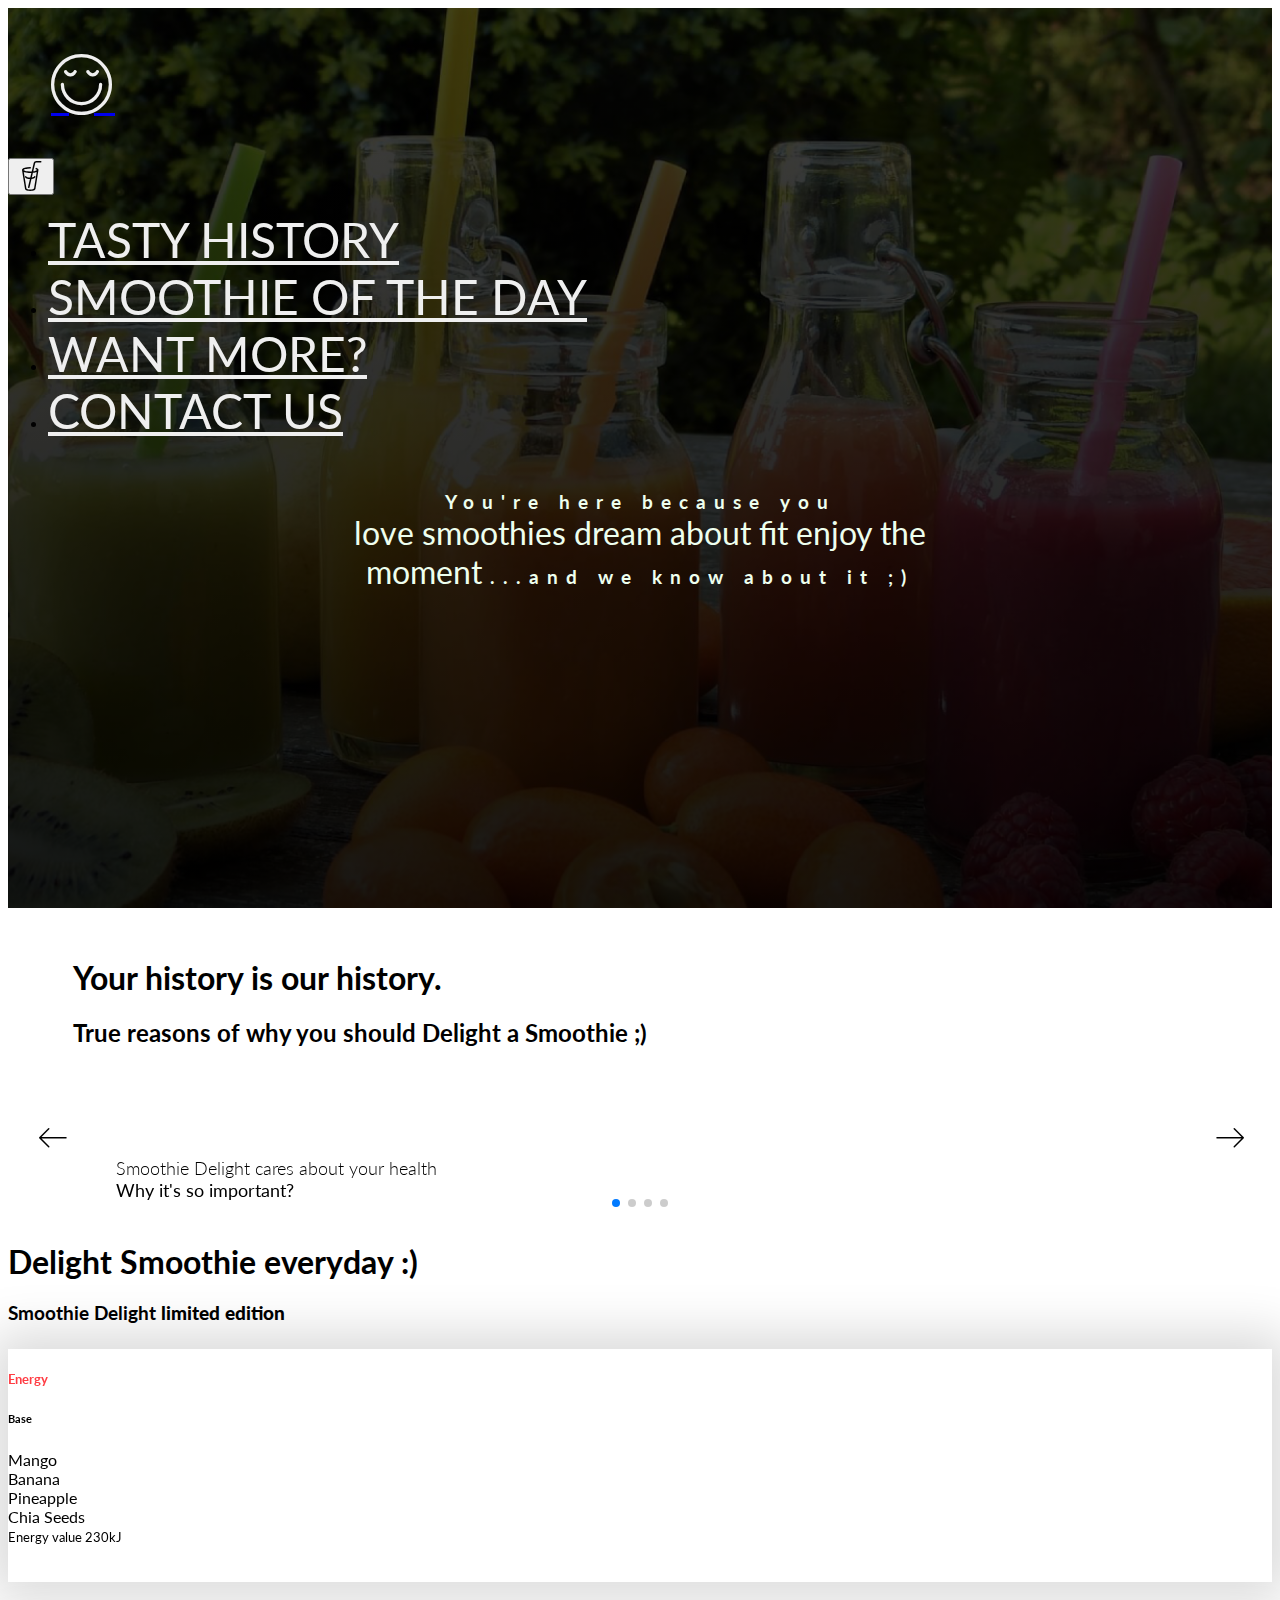
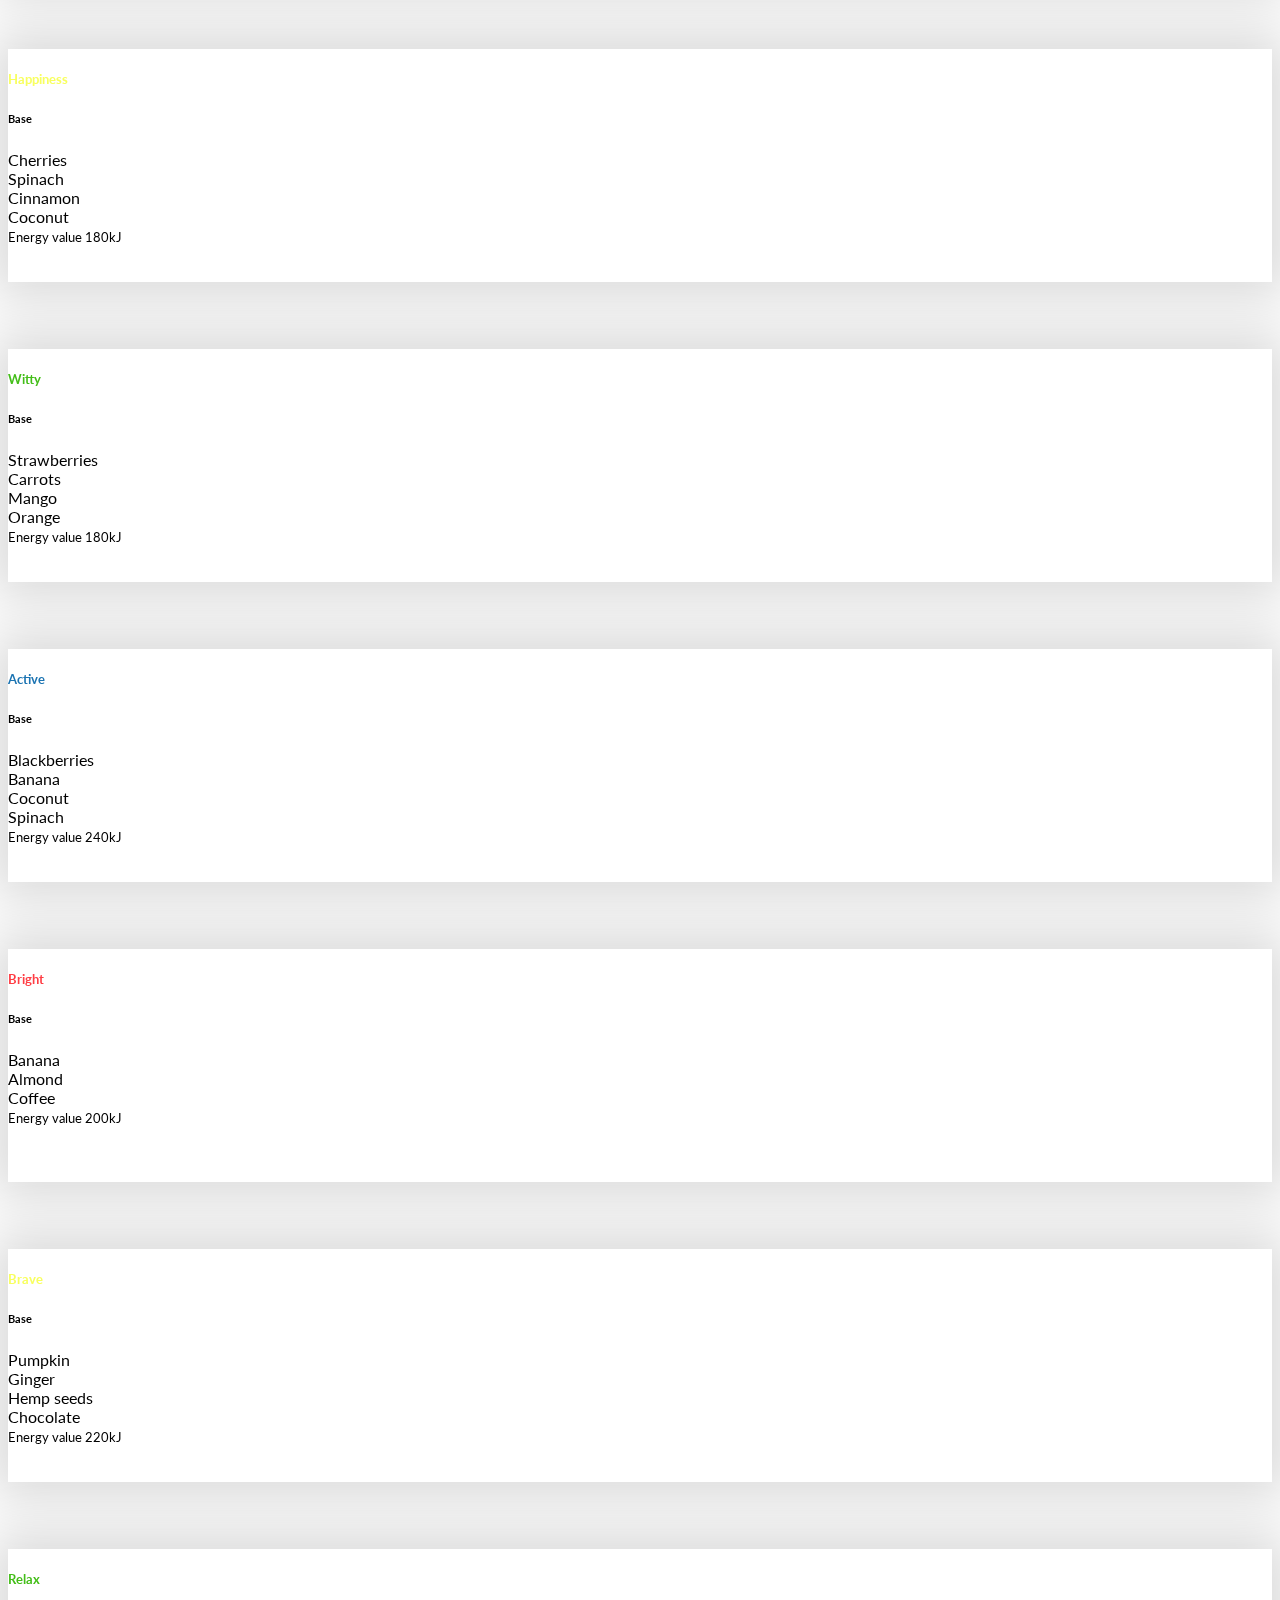
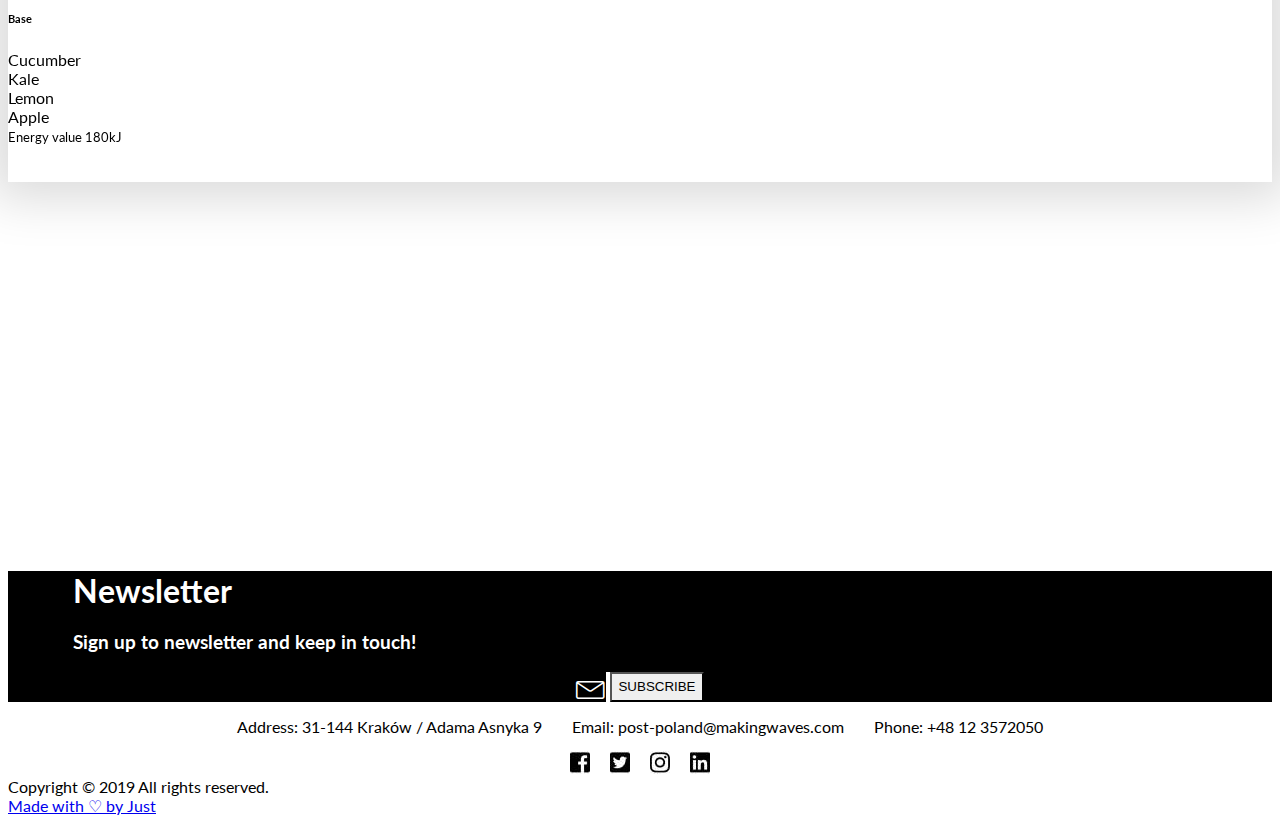
==== commit e72f9058: "media-320px" ====
--- a/Task-1-Design-&-Code/index.html
+++ b/Task-1-Design-&-Code/index.html
@@ -13,6 +13,7 @@
     <link rel="stylesheet" href="https://fonts.googleapis.com/css?family=Lato:300,700&amp;subset=latin-ext">
     <link rel="stylesheet" href="css/layout.css">
     <link rel="stylesheet" href="css/component.css">
+    <link rel="stylesheet" href="css/media.css">
 
 </head>
 <body>
@@ -24,7 +25,7 @@
                     aria-controls="menu" aria-expanded="false" aria-label="Toggle navigation">
                 <span class="h-menu-btn linearicons-glass2"></span>
             </button>
-            <div class="collapse navbar-collapse h-collapse-navbar col-10" id="menu">
+            <div class="collapse navbar-collapse h-collapse-navbar col-12 col-lg-10" id="menu">
                 <ul class="navbar-nav">
                     <li class="nav-item">
                         <a class="nav-link h-menu-link1" href="#l-section-second">Tasty history</a>
@@ -66,20 +67,19 @@
                 </div>
                 <div class="swiper-wrapper">
                     <div class="swiper-slide">
-                        <div class="h1 title" data-swiper-parallax="-100">Smoothie Delight care about your health</div>
-                        <div class="h2 subtitle" data-swiper-parallax="-200">Why it's so important?</div>
-                        <div class="h3 text" data-swiper-parallax="-300" data-swiper-parallax-duration="600">
+                        <div class="h1 title">Smoothie Delight cares about your health</div>
+                        <div class="h2 subtitle">Why it's so important?</div>
+                        <div class="h3 text">
                             <p> Research tells us that 75% of Americans don’t eat enough fruits and veggies. </p>
                             <p>Our Smoothies are a great way to boost our servings of both.</p>
                         </div>
                     </div>
                     <div class="swiper-slide">
-                        <div class="h1 title" data-swiper-parallax="-100">Need a weight-control? <p>Smoothie Delight
-                            will
-                            help you slim down.</p>
-                        </div>
-                        <div class="h2 subtitle" data-swiper-parallax="-200">We know how to do it.</div>
-                        <div class="h3 text" data-swiper-parallax="-300" data-swiper-parallax-duration="600">
+                        <div class="h1 title" >Need a weight-control? <p>Smoothie Delight
+                            will help you slim down!</p>
+                        </div>
+                        <div class="h2 subtitle">We know how to do it.</div>
+                        <div class="h3 text">
                             <p>'If I’m feeling bloated and need a natural detox cleanse, I’ll replace 1 to 2 meals a day
                                 with detox Smoothies Delight and more often than not, I can really lose weight fast.'
                                 Said
@@ -91,18 +91,16 @@
                     </div>
 
                     <div class="swiper-slide">
-                        <div class="h1 title" data-swiper-parallax="-100">Delicious! Smoothie for everyone :)</div>
-                        <div class="h2 subtitle" data-swiper-parallax="-200">Tasty, nutritious, irreplaceable!</div>
-                        <div class="h3 text" data-swiper-parallax="-300" data-swiper-parallax-duration="600">
+                        <div class="h1 title">Delicious! Smoothie for everyone :)</div>
+                        <div class="h2 subtitle">Tasty, nutritious, irreplaceable!</div>
+                        <div class="h3 text">
                             <p>Trust me I'm a cook ;)</p>
                         </div>
                     </div>
 
                     <div class="swiper-slide">
-                        <div class="h1 title" data-swiper-parallax="-100"><p><strong>Stay alert!</strong></p>
-                            <p> Don't lose your
-                                chance for a <strong>Smoothie
-                                    Delight! </strong></p>
+                        <div class="h1 title"><p><strong>Stay alert!</strong></p>
+                            <p> Don't lose your chance for a <strong>Smoothie Delight! </strong></p>
                         </div>
 
                     </div>
@@ -241,12 +239,12 @@
         <div class="parallax"></div>
 
         <div class="newsletter row">
-            <div class="col-6 c-smoothie-delight-newsletter-section">
+            <div class="col-12 col-lg-6 c-smoothie-delight-newsletter-section">
                 <form action=""></form>
                 <h1>Newsletter</h1>
                 <h3>Sign up to newsletter and keep in touch!</h3>
             </div>
-            <div class="email-box col-6">
+            <div class="email-box col-12 col-lg-6">
                 <span class="btn btn-light linearicons-envelope"></span>
                 <input class="h-mail-box" placeholder="Enter your email here..."
                        aria-label="Enter your email here..." type="text" name="NewsletterEmail" value="">
@@ -256,61 +254,60 @@
                 </button>
             </div>
         </div>
-</div>
-</section>
-<footer class="l-section-fifth" id="l-section-fifth">
-
-    <div id="footer-block-about-us" class="footer-block-about-us">
-
-        <ul class="address-container">
-            <li class="address-item">
-                <span>Address:</span>
-                <span>31-144 Kraków / Adama Asnyka 9</span>
+    </section>
+    <footer class="l-section-fifth" id="l-section-fifth">
+
+        <div id="footer-block-about-us container-fluid" class="footer-block-about-us">
+
+            <ul class="address-container row">
+                <li class="address-item">
+                    <span>Address:</span>
+                    <span>31-144 Kraków / Adama Asnyka 9</span>
+                </li>
+                <li class="address-item">
+                    <span>Email: post-poland@makingwaves.com</span>
+                </li>
+                <li class="address-item">
+                    <span>Phone: +48 12 3572050</span>
+                </li>
+            </ul>
+        </div>
+        <ul class="c-socials">
+            <li class="c-soc-icon facebook">
+                <a href="https://www.facebook.com/MakingWavesPolska/" rel="noopener" target="_blank"
+                   title="Facebook">
+                    <img class="img-fluid socicon-facebook" src="img/fb.jpg" alt="Facebook">
+                </a>
             </li>
-            <li class="address-item">
-                <span>Email: post-poland@makingwaves.com</span>
+            <li class="c-soc-icon twitter">
+                <a href="https://twitter.com/making_waves" rel="noopener" target="_blank" title="Twitter">
+                    <img class="img-fluid socicon-twitter" src="img/tw.jpg" alt="Facebook">
+
+                </a>
             </li>
-            <li class="address-item">
-                <span>Phone: +48 12 3572050</span>
+            <li class="c-soc-icon instagram">
+                <a href="https://www.instagram.com/makingwaves_pl/?utm_source=ig_profile_share&igshid=bmlgvrg6uyc"
+                   rel="noopener" target="_blank" title="Instagram">
+                    <img class="img-fluid socicon-instagram" src="img/inst.jpg" alt="Facebook">
+
+                </a>
             </li>
+            <li class="c-soc-icon linkedin">
+                <a href="https://www.linkedin.com/company/making-waves-international/" rel="noopener" target="_blank"
+                   title="Linkedin">
+                    <img class="img-fluid socicon-instagram" src="img/ln.jpg" alt="Facebook">
+
+                </a>
+            </li>
+
         </ul>
-    </div>
-    <ul class="c-socials">
-        <li class="c-soc-icon facebook">
-            <a href="https://www.facebook.com/MakingWavesPolska/" rel="noopener" target="_blank"
-               title="Facebook">
-                <img class="img-fluid socicon-facebook" src="img/fb.jpg" alt="Facebook">
-            </a>
-        </li>
-        <li class="c-soc-icon twitter">
-            <a href="https://twitter.com/making_waves" rel="noopener" target="_blank" title="Twitter">
-                <img class="img-fluid socicon-twitter" src="img/tw.jpg" alt="Facebook">
-
-            </a>
-        </li>
-        <li class="c-soc-icon instagram">
-            <a href="https://www.instagram.com/makingwaves_pl/?utm_source=ig_profile_share&igshid=bmlgvrg6uyc"
-               rel="noopener" target="_blank" title="Instagram">
-                <img class="img-fluid socicon-instagram" src="img/inst.jpg" alt="Facebook">
-
-            </a>
-        </li>
-        <li class="c-soc-icon linkedin">
-            <a href="https://www.linkedin.com/company/making-waves-international/" rel="noopener" target="_blank"
-               title="Linkedin">
-                <img class="img-fluid socicon-instagram" src="img/ln.jpg" alt="Facebook">
-
-            </a>
-        </li>
-
-    </ul>
-    <div class="row footer-end">
-        <span class="footer-disclaimer">Copyright &copy; 2019 All rights reserved.</span>
-        <div class="company-name">
-            <a href="https://justynalachcik.github.io/" target="_blank"> Made with ♡ by Just </a>
-        </div>
-    </div>
-</footer>
+        <div class="row footer-end">
+            <span class="footer-disclaimer">Copyright &copy; 2019 All rights reserved.</span>
+            <div class="company-name">
+                <a href="https://justynalachcik.github.io/" target="_blank"> Made with ♡ by Just </a>
+            </div>
+        </div>
+    </footer>
 
 </div>
 <!--Scripts-->
@@ -319,7 +316,6 @@
 <script>
     let swiper = new Swiper('.swiper-container', {
         speed: 600,
-        parallax: true,
         pagination: {
             el: '.swiper-pagination',
             clickable: true,
--- a/Task-1-Design-&-Code/css/layout.css
+++ b/Task-1-Design-&-Code/css/layout.css
@@ -199,6 +199,8 @@
 .card__side--back {
     -webkit-transform: rotateY(180deg);
     transform: rotateY(180deg);
+    background-repeat: no-repeat;
+    background-position: center;
 }
 
 .card__side--back-1 {
--- a/Task-1-Design-&-Code/css/component.css
+++ b/Task-1-Design-&-Code/css/component.css
@@ -48,11 +48,6 @@
 
 .c-navbar {
     justify-content: flex-end;
-}
-
-.c-navbar .h-menu-btn {
-    font-size: 40px;
-    color: #efef;
 }
 
 /*l-section-second*/
--- a/Task-1-Design-&-Code/css/media.css
+++ b/Task-1-Design-&-Code/css/media.css
@@ -0,0 +1,103 @@
+@media (min-width: 320px) and (max-width: 768px) {
+
+    .l-header {
+        width: 100vw;
+        display: flex;
+    }
+
+    .navbar-collapse {
+        padding: 0;
+    }
+
+    .c-navbar .h-menu-btn {
+        font-size: 4rem;
+        color: #efefef;
+    }
+
+    .c-navbar {
+        width: 100vw;
+        justify-content: space-between;
+    }
+
+    .navbar-brand {
+        width: auto;
+        height: auto;
+    }
+
+    .navbar-nav .nav-link {
+        font-size: 1rem;
+        padding-bottom: 5px;
+        background-color: #000;
+    }
+
+    .introduction {
+        width: 90vw;
+        top: 71%;
+        font-size: 1rem;
+    }
+
+    .c-product-benefits-title,
+    .c-smoothie-delight-newsletter-section {
+        padding: 0 15px;
+    }
+
+    .l-section-second {
+        margin-top: 0;
+    }
+
+    .bg-video-content {
+        width: 100vw;
+    }
+
+    .swiper-slide {
+        padding: 20px 60px;
+    }
+
+    .swiper-slide .title {
+        font-size: 1.5rem;
+        font-weight: 700;
+    }
+
+    .subtitle, .swiper-slide .text {
+        display: none;
+    }
+
+    .card {
+        height: 240px;
+    }
+
+    .card__side--front {
+        text-align: center;
+        background-color: #000;
+        color: #efefef;
+        opacity: .9;
+    }
+
+    .newsletter {
+        text-align: center;
+    }
+
+    .email-box {
+        margin: 5px 0;
+    }
+
+    .email-box:hover > .h-mail-box, .h-mail-box:focus {
+        width: 145px;
+    }
+
+    .footer-block-about-us {
+        padding: 15px 10px;
+    }
+
+    .address-container {
+        display: block;
+        text-align: center;
+    }
+
+}
+
+
+@media (min-width: 768px) {
+
+
+}
